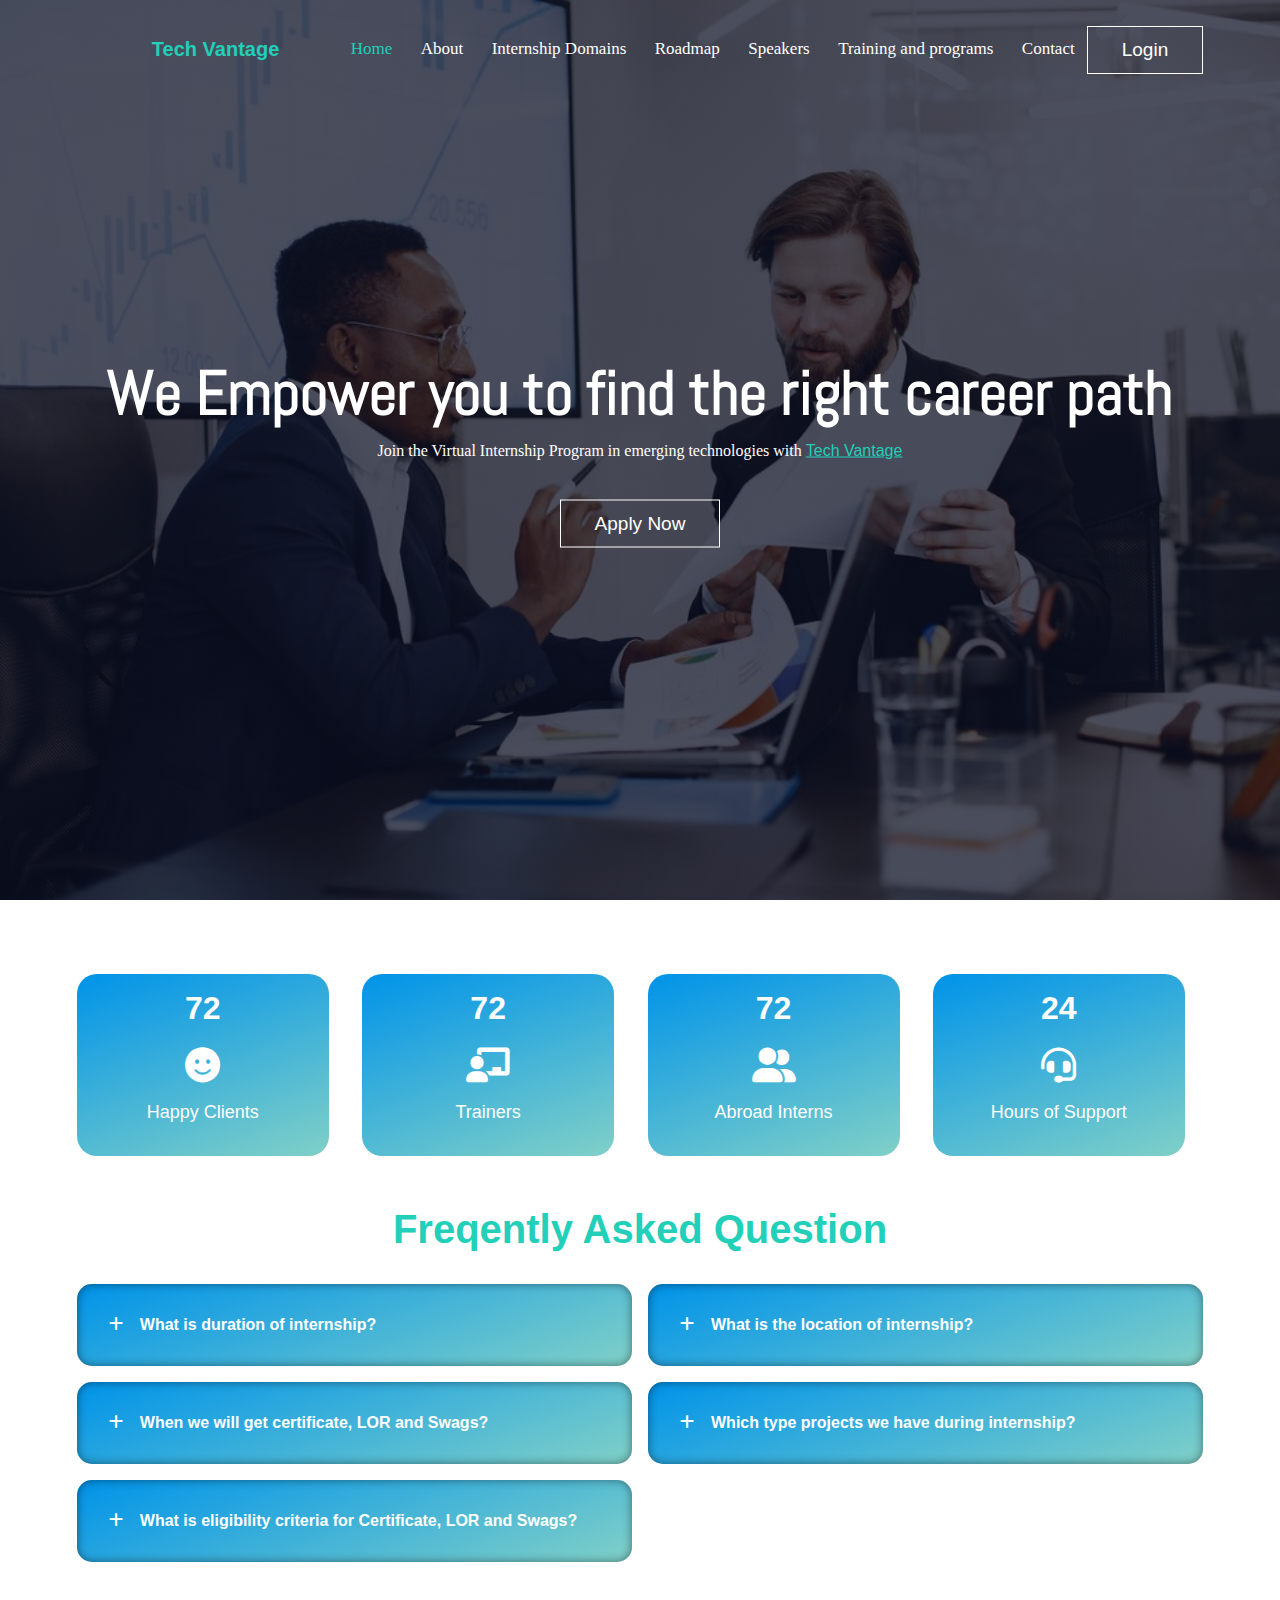
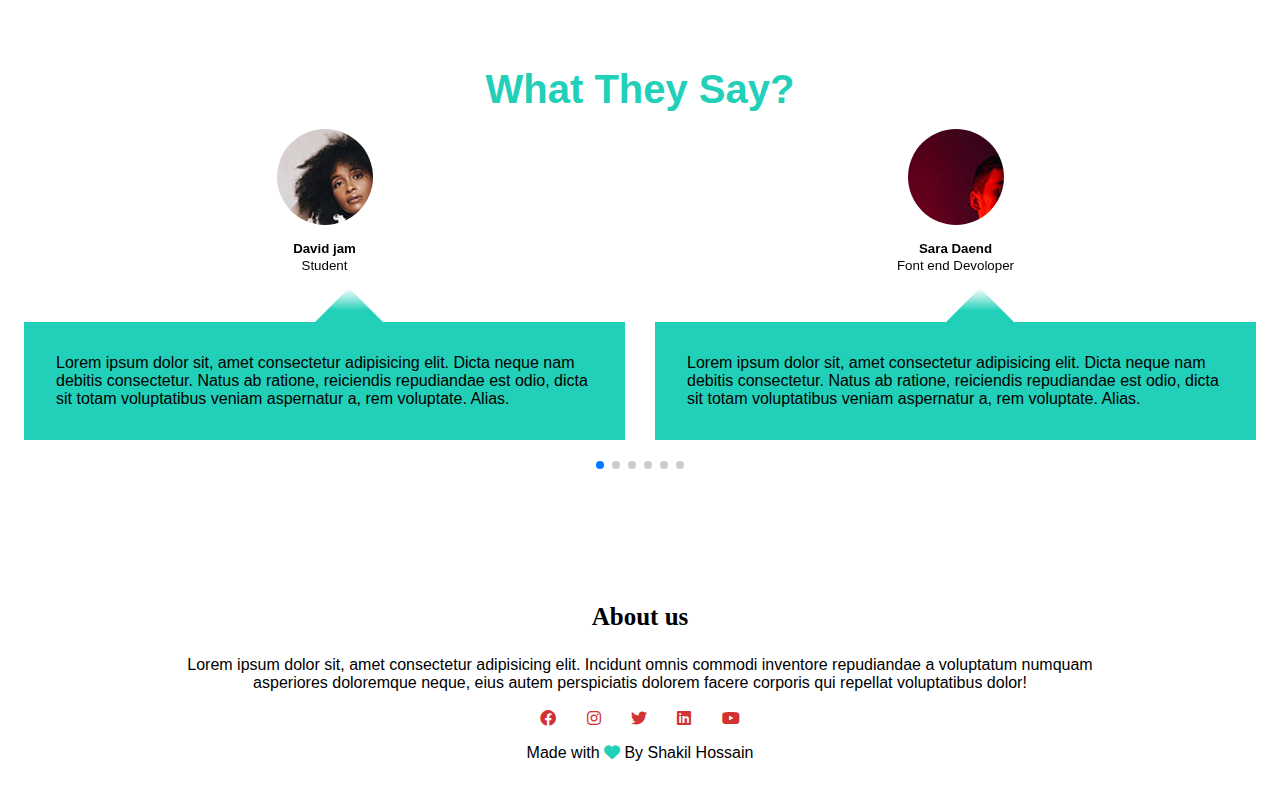
==== index.html @ 17fd808f "faq question and answers  added" ====
<!DOCTYPE html>
<html lang="en">
  <head>
    <meta charset="UTF-8" />
    <meta http-equiv="X-UA-Compatible" content="IE=edge" />
    <meta name="viewport" content="width=device-width, initial-scale=1.0" />
    <title>Tech Vantage</title>
    <link rel="stylesheet" href="style.css" />
    <link rel="stylesheet" href="font.css" />
    <link
      href="https://fonts.googleapis.com/css2?family=Abel&family=Anton&family=Baloo+Bhai+2:wght@400;500&family=Baloo+Bhaina+2&family=Bree+Serif&family=Josefin+Sans:wght@100;300&family=Lexend+Deca:wght@100;200;300;400;500;600;700&family=Livvic:ital,wght@0,100;0,200;1,100;1,200&display=swap"
      rel="stylesheet"
    />
    <link
      rel="stylesheet"
      href="https://cdn.jsdelivr.net/npm/swiper@8/swiper-bundle.min.css"
    />
    <link rel="stylesheet" href="fontawesome/css/all.css" />
  </head>

  <body>
    <section class="header">
      <nav>
        <div class="nav_left">
          <a class="logo" href="index.html">
            <img src="https://i.ibb.co/nQSFX0R/Tech-Vantage.png" alt="" />
            <p>Tech Vantage</p>
          </a>
        </div>
        <div class="nav_right">
          <div class="nav-links" id="navLinks">
            <i class="fa fa-times" onclick="hideMenu()"></i>
            <ul>
              <li><a class="active">Home</a></li>
              <li><a>About</a></li>
              <li><a>Internship Domains</a></li>
              <li><a>Roadmap</a></li>
              <li><a>Speakers</a></li>
              <li><a>Training and programs</a></li>
              <li><a>Contact</a></li>
            </ul>
          </div>
          <div class="nav_buttons">
            <button class="hero-btn">Login</button>
            <i class="fa fa-bars" onclick="showMenu()"></i>
          </div>
        </div>
      </nav>

      <div class="text-box">
        <h1>We Empower you to find the right career path</h1>
        <p>
          Join the Virtual Internship Program in emerging technologies with
          <a href="#" class="active">Tech Vantage</a>
        </p>
        <a class="hero-btn" href="#">Apply Now</a>
      </div>
    </section>
    <!-- our success story starts -->
    <div class="project-counter-wrp">
      <div class="project-counter-wrp-body">
        <p id="number1" class="number">11500</p>
        <i class="fa-solid fa-face-smile"></i>
        <p>Happy Clients</p>
      </div>
      <div class="project-counter-wrp-body">
        <p id="number2" class="number">89</p>
        <i class="fa-solid fa-chalkboard-user"></i>
        <p>Trainers</p>
      </div>
      <div class="project-counter-wrp-body">
        <p id="number3" class="number">400</p>
        <i class="fa-solid fa-user-group"></i>
        <p>Abroad Interns</p>
      </div>
      <div class="project-counter-wrp-body">
        <p id="number4" class="number">24</p>
        <i class="fa-solid fa-headset"></i>
        <p>Hours of Support</p>
      </div>
    </div>
    <!-- our success story ends -->

    <!----------------- Start of FAQ ------------->

    <section class="faqs">
      <h2 class="header_title">Freqently Asked Question</h2>
      <div class="container container_faq">
        <article class="faq">
          <div class="fa_icon"><i class="fa-solid fa-plus"></i></div>
          <div class="question_answer">
            <h4>What is duration of internship?</h4>
            <p>Duration of internship will be of 1 month.</p>
          </div>
        </article>
        <article class="faq">
          <div class="fa_icon"><i class="fa-solid fa-plus"></i></div>
          <div class="question_answer">
            <h4>What is the location of internship?</h4>
            <p>Internship and training will be virtually.</p>
          </div>
        </article>
        <article class="faq">
          <div class="fa_icon"><i class="fa-solid fa-plus"></i></div>
          <div class="question_answer">
            <h4>When we will get certificate, LOR and Swags?</h4>
            <p>
              You will recieve your internship completion certificate and LOR
              upto the next month 5 working days and swags will take 10 or more
              working days to get deliver.
            </p>
          </div>
        </article>
        <article class="faq">
          <div class="fa_icon"><i class="fa-solid fa-plus"></i></div>
          <div class="question_answer">
            <h4>Which type projects we have during internship?</h4>
            <p>
              You will get projects/tasks related to your internship domain and
              you will get two projects that you have to complete as a beginner
              and other two projects are GOLDEN PROJECTS means you have to do
              that projects on next high level.
            </p>
          </div>
        </article>
        <article class="faq">
          <div class="fa_icon"><i class="fa-solid fa-plus"></i></div>
          <div class="question_answer">
            <h4>
              What is eligibility criteria for Certificate, LOR and Swags?
            </h4>
            <p>
              1 Project Completion = Internship Completion Certificate 2
              Projects Completion = Certificate + LOR 2 Projects + 1 Golden
              Project = Certificate + LOR + Swags If your golden project
              implementation satisfies our requirements then you are eligible
              for swags and also training attendance will be mapped.
            </p>
          </div>
        </article>
      </div>
    </section>

    <!----------------- End of FAQ ------------->

    <!------------------ Start of testimonial ------------------->
    <section class="container testimonial_container swiper mySwiper">
      <h2 class="header_title">What They Say?</h2>
      <div class="swiper-wrapper">
        <article class="testimonial swiper-slide">
          <div class="avatar">
            <img src="images/avatar1.jpg" />
          </div>
          <div class="testimonial_info">
            <h5>David jam</h5>
            <small>Student</small>
          </div>
          <div class="testimonial_body">
            <p>
              Lorem ipsum dolor sit, amet consectetur adipisicing elit. Dicta
              neque nam debitis consectetur. Natus ab ratione, reiciendis
              repudiandae est odio, dicta sit totam voluptatibus veniam
              aspernatur a, rem voluptate. Alias.
            </p>
          </div>
        </article>
        <article class="testimonial swiper-slide">
          <div class="avatar">
            <img src="images/avatar2.jpg" />
          </div>
          <div class="testimonial_info">
            <h5>Sara Daend</h5>
            <small>Font end Devoloper</small>
          </div>
          <div class="testimonial_body">
            <p>
              Lorem ipsum dolor sit, amet consectetur adipisicing elit. Dicta
              neque nam debitis consectetur. Natus ab ratione, reiciendis
              repudiandae est odio, dicta sit totam voluptatibus veniam
              aspernatur a, rem voluptate. Alias.
            </p>
          </div>
        </article>
        <article class="testimonial swiper-slide">
          <div class="avatar">
            <img src="images/avatar3.jpg" />
          </div>
          <div class="testimonial_info">
            <h5>Tim Mask</h5>
            <small>Web Devoloper</small>
          </div>
          <div class="testimonial_body">
            <p>
              Lorem ipsum dolor sit, amet consectetur adipisicing elit. Dicta
              neque nam debitis consectetur. Natus ab ratione, reiciendis
              repudiandae est odio, dicta sit totam voluptatibus veniam
              aspernatur a, rem voluptate. Alias.
            </p>
          </div>
        </article>
        <article class="testimonial swiper-slide">
          <div class="avatar">
            <img src="images/avatar4.jpg" />
          </div>
          <div class="testimonial_info">
            <h5>Fatiha Ayat</h5>
            <small>Student</small>
          </div>
          <div class="testimonial_body">
            <p>
              Lorem ipsum dolor sit, amet consectetur adipisicing elit. Dicta
              neque nam debitis consectetur. Natus ab ratione, reiciendis
              repudiandae est odio, dicta sit totam voluptatibus veniam
              aspernatur a, rem voluptate. Alias.
            </p>
          </div>
        </article>
        <article class="testimonial swiper-slide">
          <div class="avatar">
            <img src="images/avatar5.jpg" />
          </div>
          <div class="testimonial_info">
            <h5>Rubbi</h5>
            <small>Graphics Designer</small>
          </div>
          <div class="testimonial_body">
            <p>
              Lorem ipsum dolor sit, amet consectetur adipisicing elit. Dicta
              neque nam debitis consectetur. Natus ab ratione, reiciendis
              repudiandae est odio, dicta sit totam voluptatibus veniam
              aspernatur a, rem voluptate. Alias.
            </p>
          </div>
        </article>
        <article class="testimonial swiper-slide">
          <div class="avatar">
            <img src="images/avatar6.jpg" />
          </div>
          <div class="testimonial_info">
            <h5>adfhdsj</h5>
            <small>Student</small>
          </div>
          <div class="testimonial_body">
            <p>
              Lorem ipsum dolor sit, amet consectetur adipisicing elit. Dicta
              neque nam debitis consectetur. Natus ab ratione, reiciendis
              repudiandae est odio, dicta sit totam voluptatibus veniam
              aspernatur a, rem voluptate. Alias.
            </p>
          </div>
        </article>
        <article class="testimonial swiper-slide">
          <div class="avatar">
            <img src="images/avatar7.jpg" />
          </div>
          <div class="testimonial_info">
            <h5>Ricky Buii</h5>
            <small>Digital Marketer</small>
          </div>
          <div class="testimonial_body">
            <p>
              Lorem ipsum dolor sit, amet consectetur adipisicing elit. Dicta
              neque nam debitis consectetur. Natus ab ratione, reiciendis
              repudiandae est odio, dicta sit totam voluptatibus veniam
              aspernatur a, rem voluptate. Alias.
            </p>
          </div>
        </article>
      </div>
      <div class="swiper-pagination"></div>
    </section>
    <!-- End of Testimonial section -->

    <!-- Footer -->

    <section class="footer">
      <h4>About us</h4>
      <p>
        Lorem ipsum dolor sit, amet consectetur adipisicing elit. Incidunt omnis
        commodi inventore repudiandae a voluptatum numquam <br />
        asperiores doloremque neque, eius autem perspiciatis dolorem facere
        corporis qui repellat voluptatibus dolor!
      </p>
      <div class="icons">
        <i class="fa-brands fa-facebook"></i>
        <i class="fa-brands fa-instagram"></i>
        <i class="fa-brands fa-twitter"></i>
        <i class="fa-brands fa-linkedin"></i>
        <i class="fa-brands fa-youtube"></i>
      </div>
      <p>Made with <i class="fa-solid fa-heart"></i> By Shakil Hossain</p>
    </section>

    <button id="scrollToTopBtn"><i class="fa-solid fa-arrow-up"></i></button>

    <!-- JavaScript for Toggle Menu -->
    <script src="https://cdn.jsdelivr.net/npm/swiper@8/swiper-bundle.min.js"></script>
    <script>
      var navLinks = document.getElementById("navLinks");

      function showMenu() {
        navLinks.style.right = "0";
      }

      function hideMenu() {
        navLinks.style.right = "-200px";
      }
      console.log(document.body.childNodes);

      // show/hide faq answer

      const faqs = document.querySelectorAll(".faq");
      faqs.forEach((faq) => {
        faq.addEventListener("click", () => {
          faq.classList.toggle("open");
          // Change icon
          const icon = faq.querySelector(".fa_icon i");
          if (icon.className === "fa-solid fa-plus") {
            icon.className = "fa-solid fa-minus";
          } else {
            icon.className = "fa-solid fa-plus";
          }
        });
      });

      var swiper = new Swiper(".mySwiper", {
        slidesPerView: 1,
        spaceBetween: 30,
        pagination: {
          el: ".swiper-pagination",
          clickable: true,
        },
        //when window width is >=600
        breakpoints: {
          600: {
            slidesPerView: 2,
          },
        },
      });

      // our success story couters
      var clients = setInterval(happyClients, 10);
      var trainer = setInterval(Trainers, 10);
      var interns = setInterval(abroadInters, 10);
      var support = setInterval(hoursOfSupport, 10);
      let count1 = 1;
      let count2 = 1;
      let count3 = 1;
      let count4 = 1;

      function Trainers() {
        count1++;
        document.querySelector("#number1").innerHTML = count1;
        if (count1 == 1100) {
          clearInterval(trainer);
        }
      }

      function happyClients() {
        count2++;
        document.querySelector("#number2").innerHTML = count2;
        if (count2 == 89) {
          clearInterval(clients);
        }
      }

      function abroadInters() {
        count3++;
        document.querySelector("#number3").innerHTML = count3;
        if (count3 == 400) {
          clearInterval(interns);
        }
      }

      function hoursOfSupport() {
        count4++;
        document.querySelector("#number4").innerHTML = count4;
        if (count4 == 24) {
          clearInterval(support);
        }
      }

      // scroll to top functionalities
      // Get the button
      var scrollToTopButton = document.getElementById("scrollToTopBtn");

      // When the user scrolls down 20px from the top of the document, show the button
      window.onscroll = function () {
        scrollFunction();
      };

      function scrollFunction() {
        if (
          document.body.scrollTop > 20 ||
          document.documentElement.scrollTop > 20
        ) {
          scrollToTopButton.style.display = "block";
        } else {
          scrollToTopButton.style.display = "none";
        }
      }

      // When the user clicks on the button, scroll to the top of the document
      scrollToTopButton.addEventListener("click", function () {
        document.body.scrollTop = 0; // For Safari
        document.documentElement.scrollTop = 0; // For Chrome, Firefox, IE, and Opera
      });
    </script>
  </body>
</html>
---- style.css ----
* {
  margin: 0;
  padding: 0;
  font-family: sans-serif;
}

.header {
  min-height: 100vh;
  width: 100%;
  background-image: linear-gradient(rgba(4, 9, 30, 0.7), rgba(4, 9, 30, 0.7)),
    url(./images/man.jpg);
  background-position: center;
  background-size: cover;
  position: relative;
}

nav {
  display: flex;
  align-items: center;
  padding: 2% 6%;
  justify-content: space-between;
}

.logo {
  display: flex;
  align-items: center;
  color: #22cfb8;
  gap: 5px;
  text-decoration: none;
}

.logo img {
  width: 70px;
}

.logo p {
  font-size: 20px;
  font-weight: bold;
}

.nav-links {
  display: flex;
  flex: 1;
  text-align: right;
}

.nav-links ul li {
  list-style: none;
  display: inline-block;
  padding: 8px 12px;
}

.nav-links ul li a {
  text-decoration: none;
  color: white;
  font-size: 17px;
  font-family: serif;
}

.nav-links ul li::after {
  content: "";
  width: 0%;
  height: 2px;
  background: #22cfb8;
  display: block;
  margin: auto;
  transition: 1s;
}

.nav-links ul li:hover:after {
  width: 100%;
}

.nav-links ul li:hover a {
  color: #22cfb8;
}

.nav_right {
  display: flex;
  align-items: center;
  justify-content: space-between;
}

.nav_buttons {
  display: flex;
  gap: 5px;
}

.active {
  color: #22cfb8 !important;
}

.text-box {
  width: 90%;
  color: #fff;
  position: absolute;
  top: 50%;
  left: 50%;
  transform: translate(-50%, -50%);
  text-align: center;
}

.text-box h1 {
  font-size: 62px;
  font-family: Abel;
}

.text-box p {
  margin: 10px 0 40px;
  font-size: 16px;
  color: white;
  font-family: Josefin;
}

.hero-btn {
  display: inline-block;
  text-decoration: none;
  color: #fff;
  border: 1px solid #fff;
  padding: 12px 34px;
  font-size: 19px;
  background: transparent;
  position: relative;
  cursor: pointer;
  transition: 1s;
}

.hero-btn:hover {
  border: 1px solid #22cfb8;
  background: #22cfb8;
  color: white;
  border-radius: 10px;
}

nav .fa {
  display: none;
}

@media (max-width: 700px) {
  .text-box h1 {
    font-size: 20px;
  }
  .text-box p {
    font-size: 10px;
  }
  .nav-links ul li {
    display: block;
  }
  .nav-links {
    position: fixed;
    background: #22cfb8;
    height: 100vh;
    width: 200px;
    top: 0;
    right: -200px;
    text-align: left;
    transition: 1s;
  }
  nav .fa {
    display: block;
    color: #fff;
    margin: 10px;
    font-size: 22px;
    cursor: pointer;
  }
  .nav-links ul {
    padding: 30px;
  }
  .course {
    margin-right: 3rem;
  }

  .hero-btn {
    display: inline-block;
    text-decoration: none;
    color: #fff;
    border: 1px solid #fff;
    padding: 6px 18px;
    font-size: 12px;
    background: transparent;
    position: relative;
    cursor: pointer;
    transition: 1s;
  }
}

/* our success story starts */

.project-counter-wrp {
  display: grid;
  grid-template-columns: repeat(4, minmax(170px, 1fr));
  align-items: center;
  justify-content: space-between;
  gap: 15px;
  padding: 2% 6%;
  margin-top: 3rem;
}

.project-counter-wrp-body {
  background-color: #0093e9;
  background: linear-gradient(160deg, #0093e9 0%, #80d0c7 100%);
  padding: 16px 26px;
  color: white;
  display: flex;
  width: 200px;
  height: 150px;
  flex-direction: column;
  align-items: center;
  transition: 0.3s ease-in-out;
  border-radius: 20px;
}

.project-counter-wrp-body:hover {
  box-shadow: 0 14px 28px rgba(0, 0, 0, 0.25), 0 10px 10px rgba(0, 0, 0, 0.22);
  transform: translateY(-10px);
  transform: translateX(-10px);
}

.project-counter-wrp-body .number {
  font-size: 32px;
  font-weight: bold;
}

.project-counter-wrp-body i {
  font-size: 35px;
  margin: 20px 0px;
}

.project-counter-wrp-body p {
  font-size: 18px;
  font-weight: 500;
}

@media (max-width: 600px) {
  .project-counter-wrp {
    grid-template-columns: repeat(1, minmax(170px, 1fr));
  }
}

@media (min-width: 601px) and (max-width: 1024px) {
  .project-counter-wrp {
    grid-template-columns: repeat(2, minmax(170px, 1fr));
  }
}

/* our success story ends */

/* ----- Start of Faq ---------- */

.faqs {
  padding: 2% 6%;
}

.header_title {
  text-align: center;
  margin-bottom: 2rem;
  font-size: 2.5rem;
  font-weight: bold;
  color: #22cfb8;
}

.container_faq {
  display: grid;
  grid-template-columns: 1fr 1fr;
  gap: 1rem;
}

.faq {
  display: flex;
  align-items: end;
  background: linear-gradient(160deg, #0093e9 0%, #80d0c7 100%);
  padding: 2rem;
  gap: 1rem;
  color: #fff;
  height: fit-content;
  cursor: pointer;
  border-radius: 15px;
  box-shadow: 0 0 10px 0 rgba(0, 0, 0, 0.45) inset;
}

.faq h4 {
  font-size: 1rem;
}

.fa_icon {
  align-self: flex-start;
  font-size: 1rem;
}

.faq p {
  margin-top: 0.8rem;
  display: none;
}

.faq.open p {
  display: block;
}

/* start of testimonial */

.testimonial_container {
  overflow-x: hidden !important;
  position: relative !important;
  margin: 5rem 5rem;
  padding: 0rem 1.5rem !important;
}

.swiper-wrapper {
  position: relative;
  top: -15px;
}

.avatar {
  height: 6rem;
  width: 6rem;
  border-radius: 50%;
  overflow: hidden;
  margin: 0 auto 1rem;
  border: 1rem solid var(--color-bg1);
}

.testimonial_info {
  text-align: center;
}

.testimonial_body {
  background: #22cfb8;
  padding: 2rem;
  margin-top: 3rem;
  position: relative;
}

.testimonial_body::before {
  content: "";
  position: absolute;
  height: 3rem;
  width: 3rem;
  background: linear-gradient(135deg, transparent, #22cfb8, #22cfb8, #22cfb8);
  left: 50%;
  top: -1.5rem;
  transform: rotate(45deg);
}

.testimonial_container .swiper-pagination {
  position: relative;
  top: 0px;
}

@media (max-width: 700px) {
  .testimonials-col img {
    margin-left: 0px;
    margin-right: 15px;
  }
}
/* cALL TO ACTION */

.cta {
  margin: 100px auto;
  width: 80%;
  background-image: linear-gradient(rgba(0, 0, 0, 0.7), rgba(0, 0, 0, 0.7)),
    url(banner2.jpg);
  background-position: center;
  background-size: cover;
  border-radius: 10px;
  text-align: center;
  padding: 100px 0;
}

.cta h1 {
  color: #fff;
  margin-bottom: 40px;
  padding: 0;
}

@media (max-width: 700px) {
  .cta h1 {
    font-size: 22px;
  }
}
/* footer */

.footer {
  width: 100%;
  text-align: center;
  padding: 30px 0;
}

.footer h4 {
  margin-bottom: 25px;
  font-family: Lexend;
  margin-top: 20px;
  font-weight: 600;
  font-weight: bold;
  font-size: 25px;
}

.icons .fa-brands {
  color: rgb(211, 50, 50);
  margin: 0 13px;
  cursor: pointer;
  padding: 18px 0;
}

.fa-heart {
  color: #22cfb8;
}
/*------------------ About us page ------------------*/

.sub-header {
  height: 50vh;
  width: 100%;
  background-image: linear-gradient(rgba(4, 9, 30, 0.7), rgba(4, 9, 30, 0.7)),
    url(background.jpg);
  background-position: center;
  background-size: cover;
  text-align: center;
  color: #fff;
}

.sub-header h1 {
  margin-top: 100px;
  font-family: Bree Serif;
}

.about-us {
  width: 80%;
  margin: auto;
  padding-top: 80px;
  padding-bottom: 50px;
}

.about-col {
  flex-basis: 48%;
  padding: 30px 2px;
}

.about-col img {
  width: 100%;
}

.about-col h1 {
  padding-top: 0;
}

.about-col p {
  padding: 15px 0 25px;
}

.red-btn {
  border: 1px solid #22cfb8;
  background: transparent;
  color: #22cfb8;
}
/* blog-content */

.blog-content {
  width: 80%;
  margin: auto;
  padding: 60px 0;
}

.blog-left {
  flex-basis: 65%;
}

.blog-left img {
  width: 100%;
}

.blog-left h2 {
  color: #222;
  font-weight: 600;
  margin: 30px 0;
  font-family: Lexend Deca;
}

.blog-left p {
  color: #999;
  padding: 0;
}

.blog-right {
  flex-basis: 32%;
}

.blog-right h3 {
  background: #22cfb8;
  color: #fff;
  padding: 7px 0;
  font-size: 17px;
  margin-bottom: 20px;
}

.blog-right div {
  display: flex;
  align-items: center;
  justify-content: space-between;
  color: #555;
  padding: 8px;
  box-sizing: border-box;
}

.comment-box {
  border: 1px solid #ccc;
  margin: 50px 0;
  padding: 10px 20px;
}

.comment-box h3 {
  text-align: left;
}

.comment-form input {
  width: 100%;
  padding: 10px;
  margin: 15px 0;
  box-sizing: border-box;
  outline: none;
  background: #f0f0f0;
}

.comment-form textarea {
  width: 100%;
  padding: 10px;
  margin: 15px 0;
  box-sizing: border-box;
  outline: none;
  background: #f0f0f0;
}

.comment-form button {
  display: block;
  width: 40%;
  margin: auto;
}

@media (max-width: 700px) {
  .sub-header h1 {
    font-size: 24px;
  }
  .comment-form button {
    display: block;
    width: 100%;
    margin: auto;
  }
}
/* Contact us page */

.location {
  width: 80%;
  margin: auto;
  padding: 80px 0;
}

.location iframe {
  width: 100%;
}

.contact-us {
  width: 80%;
  margin: auto;
}

.contact-col {
  flex-basis: 48%;
  margin-bottom: 30px;
}

.contact-col div {
  display: flex;
  align-items: center;
  margin-bottom: 40px;
}

.contact-col div .fa-solid {
  font-size: 28px;
  color: #22cfb8;
  margin: 10px;
  margin-right: 30px;
}

.contact-col div p {
  padding: 0;
}

.contact-col div h5 {
  font-size: 20px;
  margin-bottom: 5px;
  color: #555;
  font-weight: 400;
}

.contact-col input,
.contact-col textarea {
  width: 100%;
  padding: 15px;
  margin-bottom: 17px;
  outline: none;
  border: 1px solid #ccc;
  box-sizing: border-box;
}

/* Media quries (tablets) */

@media (max-width: 1024px) {
  .container {
    width: var(--container-width-md);
  }
  h1 {
    font-size: 2.2rem;
  }
  h2 {
    font-size: 1.7rem;
  }
  h3 {
    font-size: 1.4rem;
  }
  h4 {
    font-size: 1.2rem;
  }
  /* navbar */
  nav button {
    display: inline-block;
    background: transparent;
    font-size: 1.8rem;
    color: var(--color-white);
    cursor: pointer;
  }
  nav button#close-menu-btn {
    display: none;
  }

  .nav-menu {
    position: fixed;
    top: 5rem;
    right: 5%;
    height: fit-content;
    width: 18rem;
    flex-direction: column;
    gap: 0;
    display: none;
  }

  .nav-menu li {
    width: 100%;
    height: 5.8rem;
    animation: animateNavItems 400ms linear forwards;
    transform-origin: top right;
    opacity: 0;
  }

  .nav-menu li:nth-child(2) {
    animation-delay: 200ms;
  }
  .nav-menu li:nth-child(3) {
    animation-delay: 300ms;
  }
  .nav-menu li:nth-child(4) {
    animation-delay: 400ms;
  }

  @keyframes animateNavItems {
    0% {
      transform: rotateZ(-90deg) rotateX(90deg) scale(0.1);
    }
    100% {
      transform: rotateZ("0") rotateX(0) scale(1);
      opacity: 1;
    }
  }

  .nav-menu li a {
    background: var(--color-primary);
    box-shadow: -4rem 6rem 10rem rgba(0, 0, 0, 0.6);
    width: 100%;
    height: 100%;
    display: grid;
    place-items: center;
  }
  .nav-menu li a:hover {
    background: var(--color-bg2);
    color: var(--color-white);
  }
  /* ---------- header ---------- */
  header {
    height: 52vh;
    margin-bottom: 4rem;
  }
  .header_container {
    gap: 0;
    padding-bottom: 3rem;
  }
  /* ---------- categories ---------- */
  .categories {
    height: fit-content;
  }
  .categories_container {
    grid-template-columns: 1fr;
    gap: 3rem;
  }
  .categories_left {
    margin-right: 0;
  }
  /* ---------- Popular courses ---------- */
  .course {
    margin-top: 0;
  }
  .course_container {
    grid-template-columns: 1fr 1fr;
  }
  /* faqs */
  .container_faq {
    grid-template-columns: 1fr;
  }
  .faq {
    padding: 1.5rem;
  }
  /* footer */
  .footer_container {
    grid-template-columns: 1fr 1fr;
  }
}


/* scroll to top */

#scrollToTopBtn {
  display: none;
  position: fixed;
  bottom: 20px;
  right: 20px;
  font-size: 20px;
  background: linear-gradient(160deg, #0093e9 0%, #80d0c7 100%);
  color: #fff;
  border: none;
  border-radius: 50%;
  padding: 10px 17px;
  cursor: pointer;
  z-index: 50;
}


/* --------- Media Queries (Phones) -----------*/

@media (max-width: 600px) {
  .container {
    width: var(--container-width-sm);
  }

  /* -------- NavBar --------- */
  .nav-menu {
    right: 3%;
  }
  /* -------- NavBar --------- */
  header {
    height: 100vh;
  }
  .header_container {
    grid-template-columns: 1fr;
    text-align: center;
    margin-top: 0;
  }
  .header_left p {
    margin-bottom: 4.3rem;
  }
  /* -------- catagories --------- */
  .categories_right {
    grid-template-columns: 1fr 1fr;
    gap: 0.7rem;
  }

  .category {
    padding: 1rem;
    border-radius: 1rem;
  }

  .category_icon {
    margin-top: 4px;
    display: inline-block;
  }
  /* -------- Popular courses --------- */
  .course_container {
    grid-template-columns: 1fr;
  }
  /* -------- Testimonial --------- */
  .testimonial_body {
    padding: 1.2rem;
  }
  /* -------- Footer --------- */
  .footer_container {
    grid-template-columns: 1fr;
    text-align: center;
    gap: 2rem;
  }
  .footer_1 p {
    margin: 1rem auto;
  }
  .footer_socials {
    justify-content: center;
  }
}
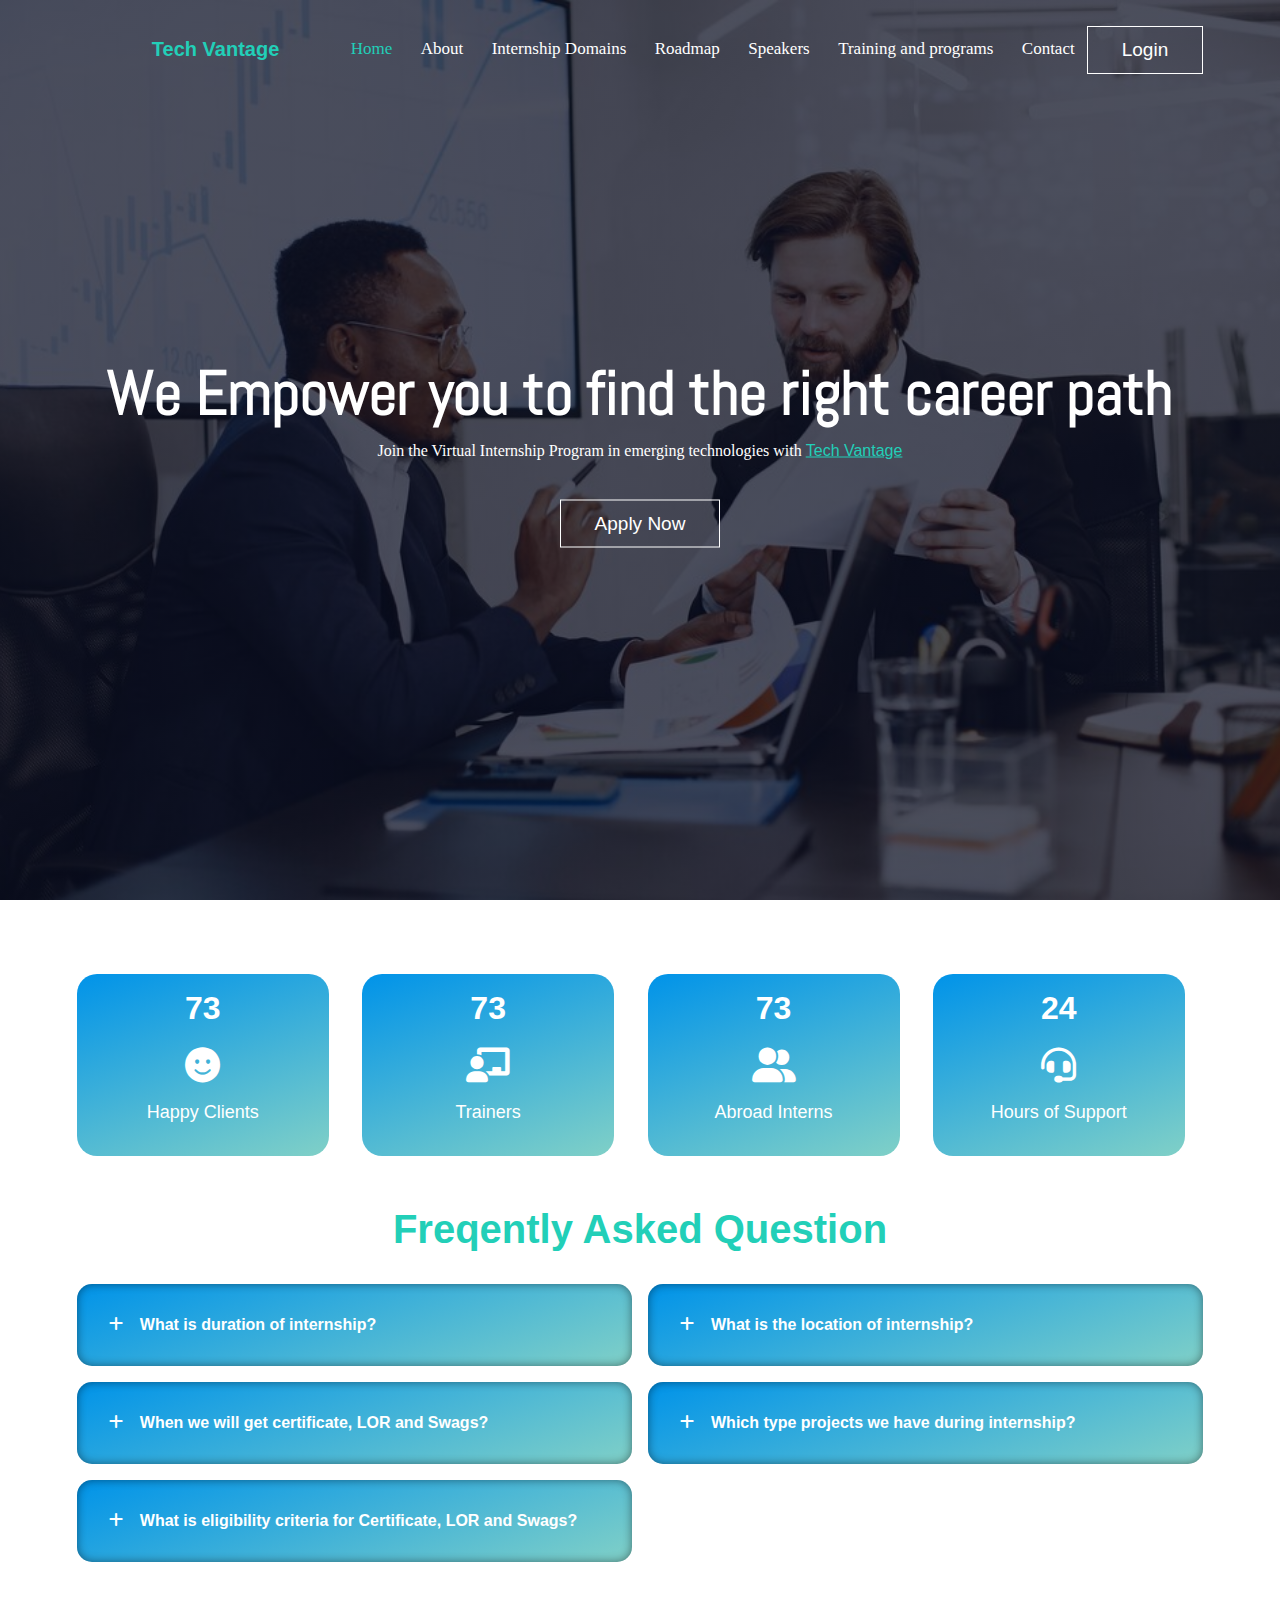
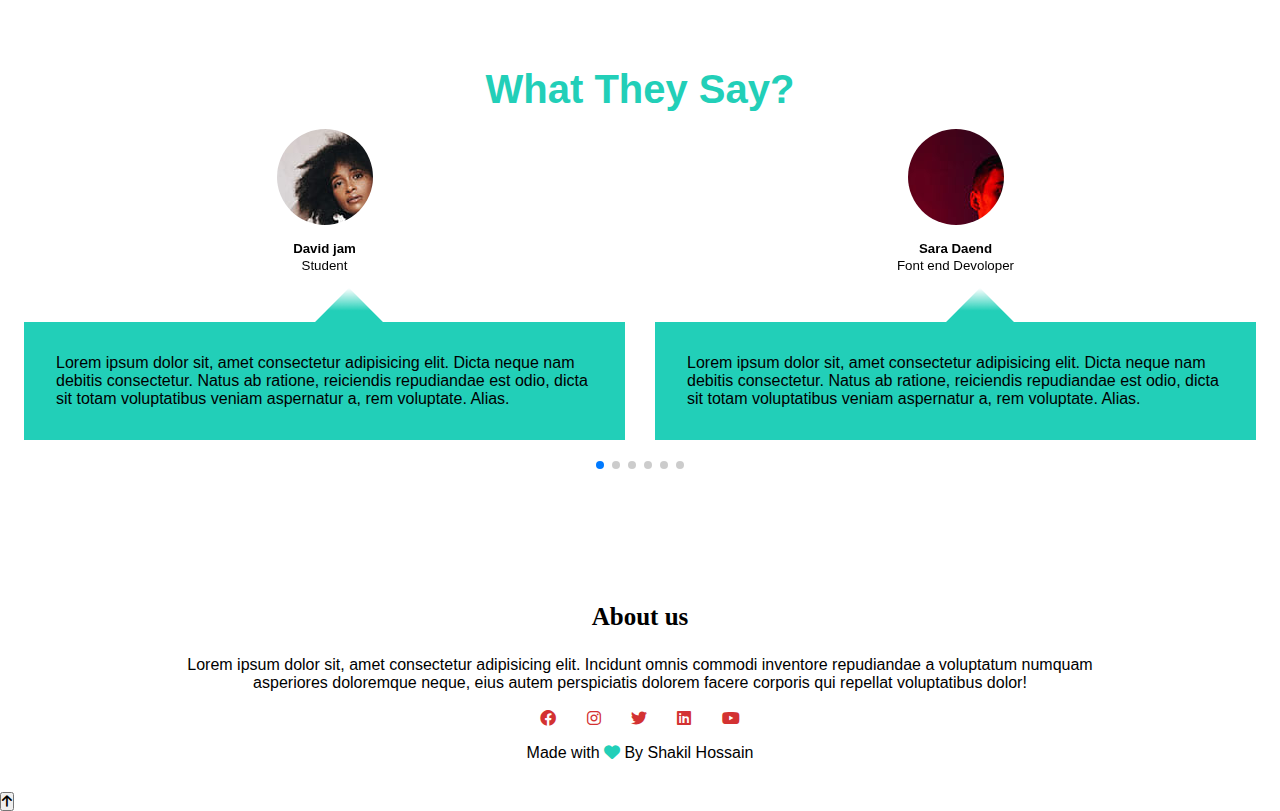
==== commit a05c6715: "responsiveness  added" ====
--- a/index.html
+++ b/index.html
@@ -142,7 +142,6 @@
     </section>
 
     <!----------------- End of FAQ ------------->
-
     <!------------------ Start of testimonial ------------------->
     <section class="container testimonial_container swiper mySwiper">
       <h2 class="header_title">What They Say?</h2>
@@ -270,9 +269,7 @@
       <div class="swiper-pagination"></div>
     </section>
     <!-- End of Testimonial section -->
-
     <!-- Footer -->
-
     <section class="footer">
       <h4>About us</h4>
       <p>
@@ -290,121 +287,11 @@
       </div>
       <p>Made with <i class="fa-solid fa-heart"></i> By Shakil Hossain</p>
     </section>
-
     <button id="scrollToTopBtn"><i class="fa-solid fa-arrow-up"></i></button>
 
-    <!-- JavaScript for Toggle Menu -->
     <script src="https://cdn.jsdelivr.net/npm/swiper@8/swiper-bundle.min.js"></script>
-    <script>
-      var navLinks = document.getElementById("navLinks");
-
-      function showMenu() {
-        navLinks.style.right = "0";
-      }
-
-      function hideMenu() {
-        navLinks.style.right = "-200px";
-      }
-      console.log(document.body.childNodes);
-
-      // show/hide faq answer
-
-      const faqs = document.querySelectorAll(".faq");
-      faqs.forEach((faq) => {
-        faq.addEventListener("click", () => {
-          faq.classList.toggle("open");
-          // Change icon
-          const icon = faq.querySelector(".fa_icon i");
-          if (icon.className === "fa-solid fa-plus") {
-            icon.className = "fa-solid fa-minus";
-          } else {
-            icon.className = "fa-solid fa-plus";
-          }
-        });
-      });
-
-      var swiper = new Swiper(".mySwiper", {
-        slidesPerView: 1,
-        spaceBetween: 30,
-        pagination: {
-          el: ".swiper-pagination",
-          clickable: true,
-        },
-        //when window width is >=600
-        breakpoints: {
-          600: {
-            slidesPerView: 2,
-          },
-        },
-      });
-
-      // our success story couters
-      var clients = setInterval(happyClients, 10);
-      var trainer = setInterval(Trainers, 10);
-      var interns = setInterval(abroadInters, 10);
-      var support = setInterval(hoursOfSupport, 10);
-      let count1 = 1;
-      let count2 = 1;
-      let count3 = 1;
-      let count4 = 1;
-
-      function Trainers() {
-        count1++;
-        document.querySelector("#number1").innerHTML = count1;
-        if (count1 == 1100) {
-          clearInterval(trainer);
-        }
-      }
-
-      function happyClients() {
-        count2++;
-        document.querySelector("#number2").innerHTML = count2;
-        if (count2 == 89) {
-          clearInterval(clients);
-        }
-      }
-
-      function abroadInters() {
-        count3++;
-        document.querySelector("#number3").innerHTML = count3;
-        if (count3 == 400) {
-          clearInterval(interns);
-        }
-      }
-
-      function hoursOfSupport() {
-        count4++;
-        document.querySelector("#number4").innerHTML = count4;
-        if (count4 == 24) {
-          clearInterval(support);
-        }
-      }
-
-      // scroll to top functionalities
-      // Get the button
-      var scrollToTopButton = document.getElementById("scrollToTopBtn");
-
-      // When the user scrolls down 20px from the top of the document, show the button
-      window.onscroll = function () {
-        scrollFunction();
-      };
-
-      function scrollFunction() {
-        if (
-          document.body.scrollTop > 20 ||
-          document.documentElement.scrollTop > 20
-        ) {
-          scrollToTopButton.style.display = "block";
-        } else {
-          scrollToTopButton.style.display = "none";
-        }
-      }
-
-      // When the user clicks on the button, scroll to the top of the document
-      scrollToTopButton.addEventListener("click", function () {
-        document.body.scrollTop = 0; // For Safari
-        document.documentElement.scrollTop = 0; // For Chrome, Firefox, IE, and Opera
-      });
+    <script src="./index.js">
+      
     </script>
   </body>
 </html>
--- a/style.css
+++ b/style.css
@@ -352,31 +352,7 @@
     margin-right: 15px;
   }
 }
-/* cALL TO ACTION */
-
-.cta {
-  margin: 100px auto;
-  width: 80%;
-  background-image: linear-gradient(rgba(0, 0, 0, 0.7), rgba(0, 0, 0, 0.7)),
-    url(banner2.jpg);
-  background-position: center;
-  background-size: cover;
-  border-radius: 10px;
-  text-align: center;
-  padding: 100px 0;
-}
-
-.cta h1 {
-  color: #fff;
-  margin-bottom: 40px;
-  padding: 0;
-}
-
-@media (max-width: 700px) {
-  .cta h1 {
-    font-size: 22px;
-  }
-}
+
 /* footer */
 
 .footer {
@@ -404,398 +380,3 @@
 .fa-heart {
   color: #22cfb8;
 }
-/*------------------ About us page ------------------*/
-
-.sub-header {
-  height: 50vh;
-  width: 100%;
-  background-image: linear-gradient(rgba(4, 9, 30, 0.7), rgba(4, 9, 30, 0.7)),
-    url(background.jpg);
-  background-position: center;
-  background-size: cover;
-  text-align: center;
-  color: #fff;
-}
-
-.sub-header h1 {
-  margin-top: 100px;
-  font-family: Bree Serif;
-}
-
-.about-us {
-  width: 80%;
-  margin: auto;
-  padding-top: 80px;
-  padding-bottom: 50px;
-}
-
-.about-col {
-  flex-basis: 48%;
-  padding: 30px 2px;
-}
-
-.about-col img {
-  width: 100%;
-}
-
-.about-col h1 {
-  padding-top: 0;
-}
-
-.about-col p {
-  padding: 15px 0 25px;
-}
-
-.red-btn {
-  border: 1px solid #22cfb8;
-  background: transparent;
-  color: #22cfb8;
-}
-/* blog-content */
-
-.blog-content {
-  width: 80%;
-  margin: auto;
-  padding: 60px 0;
-}
-
-.blog-left {
-  flex-basis: 65%;
-}
-
-.blog-left img {
-  width: 100%;
-}
-
-.blog-left h2 {
-  color: #222;
-  font-weight: 600;
-  margin: 30px 0;
-  font-family: Lexend Deca;
-}
-
-.blog-left p {
-  color: #999;
-  padding: 0;
-}
-
-.blog-right {
-  flex-basis: 32%;
-}
-
-.blog-right h3 {
-  background: #22cfb8;
-  color: #fff;
-  padding: 7px 0;
-  font-size: 17px;
-  margin-bottom: 20px;
-}
-
-.blog-right div {
-  display: flex;
-  align-items: center;
-  justify-content: space-between;
-  color: #555;
-  padding: 8px;
-  box-sizing: border-box;
-}
-
-.comment-box {
-  border: 1px solid #ccc;
-  margin: 50px 0;
-  padding: 10px 20px;
-}
-
-.comment-box h3 {
-  text-align: left;
-}
-
-.comment-form input {
-  width: 100%;
-  padding: 10px;
-  margin: 15px 0;
-  box-sizing: border-box;
-  outline: none;
-  background: #f0f0f0;
-}
-
-.comment-form textarea {
-  width: 100%;
-  padding: 10px;
-  margin: 15px 0;
-  box-sizing: border-box;
-  outline: none;
-  background: #f0f0f0;
-}
-
-.comment-form button {
-  display: block;
-  width: 40%;
-  margin: auto;
-}
-
-@media (max-width: 700px) {
-  .sub-header h1 {
-    font-size: 24px;
-  }
-  .comment-form button {
-    display: block;
-    width: 100%;
-    margin: auto;
-  }
-}
-/* Contact us page */
-
-.location {
-  width: 80%;
-  margin: auto;
-  padding: 80px 0;
-}
-
-.location iframe {
-  width: 100%;
-}
-
-.contact-us {
-  width: 80%;
-  margin: auto;
-}
-
-.contact-col {
-  flex-basis: 48%;
-  margin-bottom: 30px;
-}
-
-.contact-col div {
-  display: flex;
-  align-items: center;
-  margin-bottom: 40px;
-}
-
-.contact-col div .fa-solid {
-  font-size: 28px;
-  color: #22cfb8;
-  margin: 10px;
-  margin-right: 30px;
-}
-
-.contact-col div p {
-  padding: 0;
-}
-
-.contact-col div h5 {
-  font-size: 20px;
-  margin-bottom: 5px;
-  color: #555;
-  font-weight: 400;
-}
-
-.contact-col input,
-.contact-col textarea {
-  width: 100%;
-  padding: 15px;
-  margin-bottom: 17px;
-  outline: none;
-  border: 1px solid #ccc;
-  box-sizing: border-box;
-}
-
-/* Media quries (tablets) */
-
-@media (max-width: 1024px) {
-  .container {
-    width: var(--container-width-md);
-  }
-  h1 {
-    font-size: 2.2rem;
-  }
-  h2 {
-    font-size: 1.7rem;
-  }
-  h3 {
-    font-size: 1.4rem;
-  }
-  h4 {
-    font-size: 1.2rem;
-  }
-  /* navbar */
-  nav button {
-    display: inline-block;
-    background: transparent;
-    font-size: 1.8rem;
-    color: var(--color-white);
-    cursor: pointer;
-  }
-  nav button#close-menu-btn {
-    display: none;
-  }
-
-  .nav-menu {
-    position: fixed;
-    top: 5rem;
-    right: 5%;
-    height: fit-content;
-    width: 18rem;
-    flex-direction: column;
-    gap: 0;
-    display: none;
-  }
-
-  .nav-menu li {
-    width: 100%;
-    height: 5.8rem;
-    animation: animateNavItems 400ms linear forwards;
-    transform-origin: top right;
-    opacity: 0;
-  }
-
-  .nav-menu li:nth-child(2) {
-    animation-delay: 200ms;
-  }
-  .nav-menu li:nth-child(3) {
-    animation-delay: 300ms;
-  }
-  .nav-menu li:nth-child(4) {
-    animation-delay: 400ms;
-  }
-
-  @keyframes animateNavItems {
-    0% {
-      transform: rotateZ(-90deg) rotateX(90deg) scale(0.1);
-    }
-    100% {
-      transform: rotateZ("0") rotateX(0) scale(1);
-      opacity: 1;
-    }
-  }
-
-  .nav-menu li a {
-    background: var(--color-primary);
-    box-shadow: -4rem 6rem 10rem rgba(0, 0, 0, 0.6);
-    width: 100%;
-    height: 100%;
-    display: grid;
-    place-items: center;
-  }
-  .nav-menu li a:hover {
-    background: var(--color-bg2);
-    color: var(--color-white);
-  }
-  /* ---------- header ---------- */
-  header {
-    height: 52vh;
-    margin-bottom: 4rem;
-  }
-  .header_container {
-    gap: 0;
-    padding-bottom: 3rem;
-  }
-  /* ---------- categories ---------- */
-  .categories {
-    height: fit-content;
-  }
-  .categories_container {
-    grid-template-columns: 1fr;
-    gap: 3rem;
-  }
-  .categories_left {
-    margin-right: 0;
-  }
-  /* ---------- Popular courses ---------- */
-  .course {
-    margin-top: 0;
-  }
-  .course_container {
-    grid-template-columns: 1fr 1fr;
-  }
-  /* faqs */
-  .container_faq {
-    grid-template-columns: 1fr;
-  }
-  .faq {
-    padding: 1.5rem;
-  }
-  /* footer */
-  .footer_container {
-    grid-template-columns: 1fr 1fr;
-  }
-}
-
-
-/* scroll to top */
-
-#scrollToTopBtn {
-  display: none;
-  position: fixed;
-  bottom: 20px;
-  right: 20px;
-  font-size: 20px;
-  background: linear-gradient(160deg, #0093e9 0%, #80d0c7 100%);
-  color: #fff;
-  border: none;
-  border-radius: 50%;
-  padding: 10px 17px;
-  cursor: pointer;
-  z-index: 50;
-}
-
-
-/* --------- Media Queries (Phones) -----------*/
-
-@media (max-width: 600px) {
-  .container {
-    width: var(--container-width-sm);
-  }
-
-  /* -------- NavBar --------- */
-  .nav-menu {
-    right: 3%;
-  }
-  /* -------- NavBar --------- */
-  header {
-    height: 100vh;
-  }
-  .header_container {
-    grid-template-columns: 1fr;
-    text-align: center;
-    margin-top: 0;
-  }
-  .header_left p {
-    margin-bottom: 4.3rem;
-  }
-  /* -------- catagories --------- */
-  .categories_right {
-    grid-template-columns: 1fr 1fr;
-    gap: 0.7rem;
-  }
-
-  .category {
-    padding: 1rem;
-    border-radius: 1rem;
-  }
-
-  .category_icon {
-    margin-top: 4px;
-    display: inline-block;
-  }
-  /* -------- Popular courses --------- */
-  .course_container {
-    grid-template-columns: 1fr;
-  }
-  /* -------- Testimonial --------- */
-  .testimonial_body {
-    padding: 1.2rem;
-  }
-  /* -------- Footer --------- */
-  .footer_container {
-    grid-template-columns: 1fr;
-    text-align: center;
-    gap: 2rem;
-  }
-  .footer_1 p {
-    margin: 1rem auto;
-  }
-  .footer_socials {
-    justify-content: center;
-  }
-}
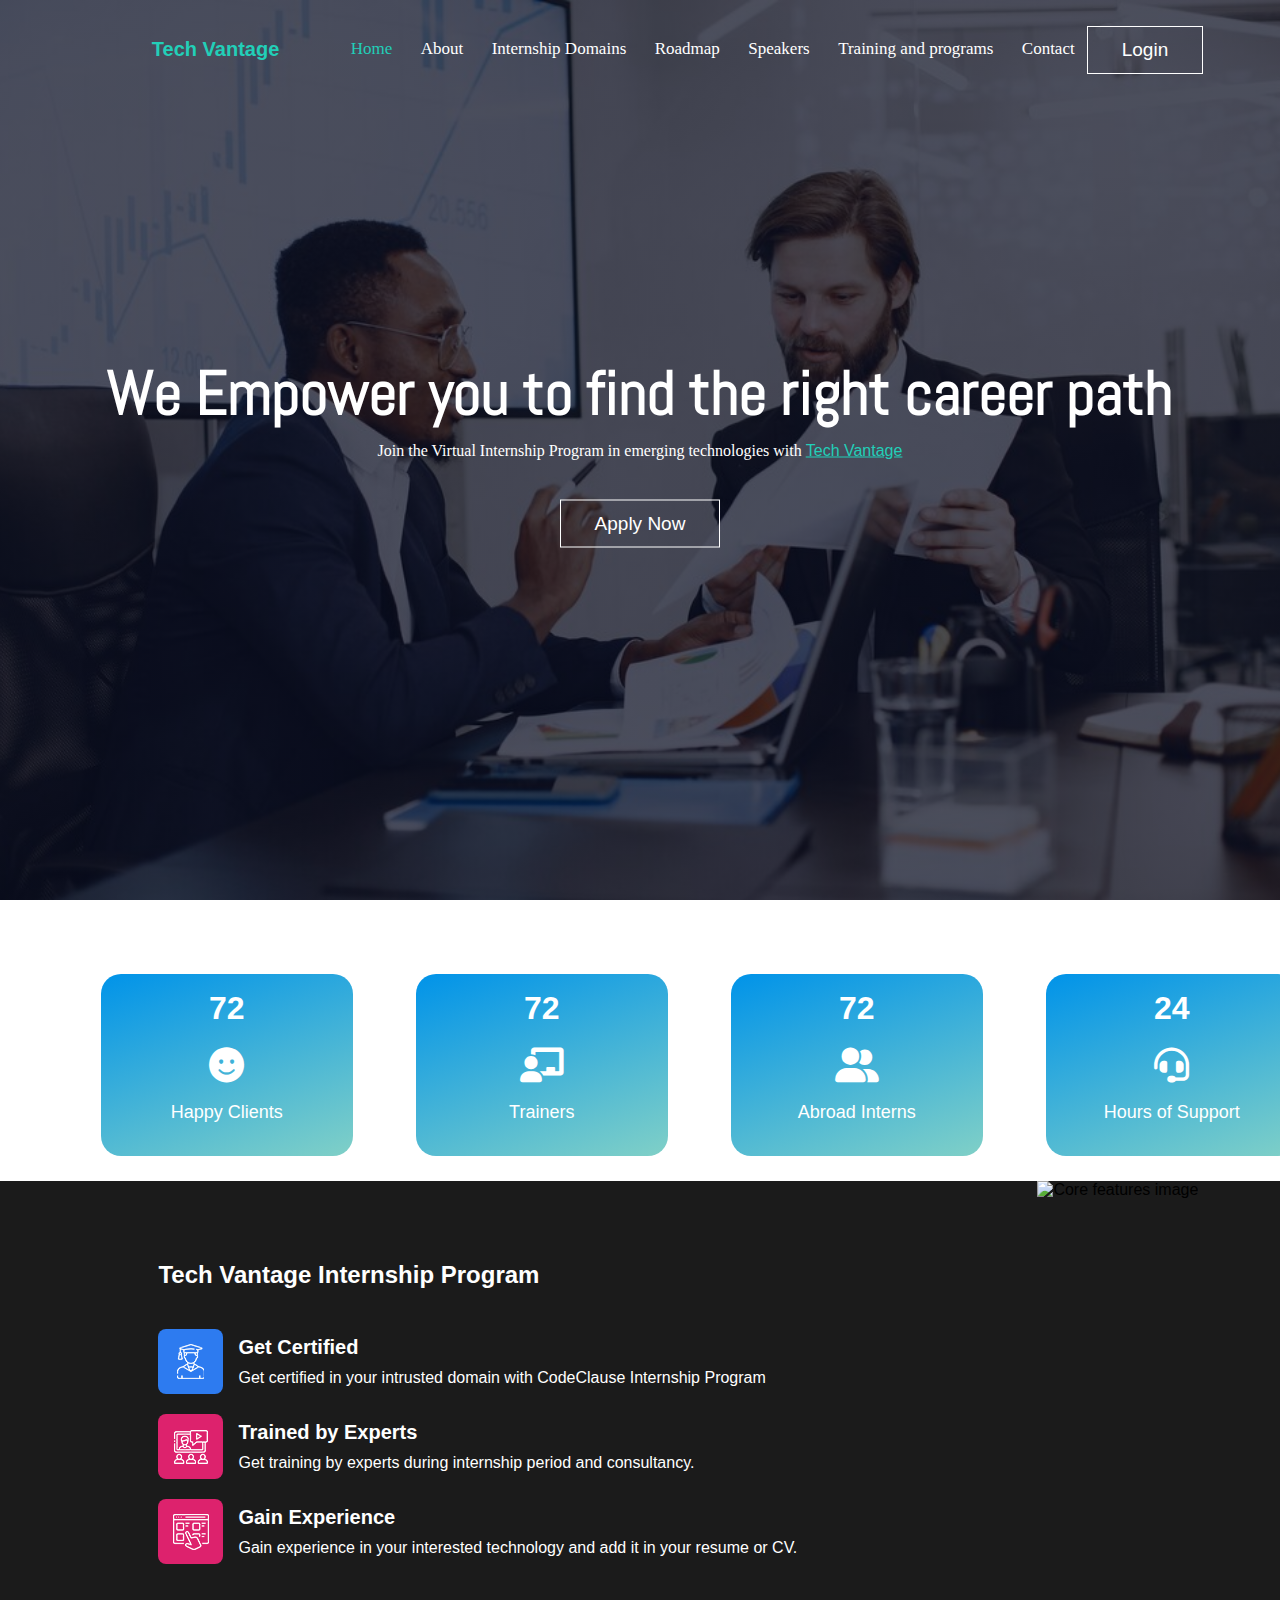
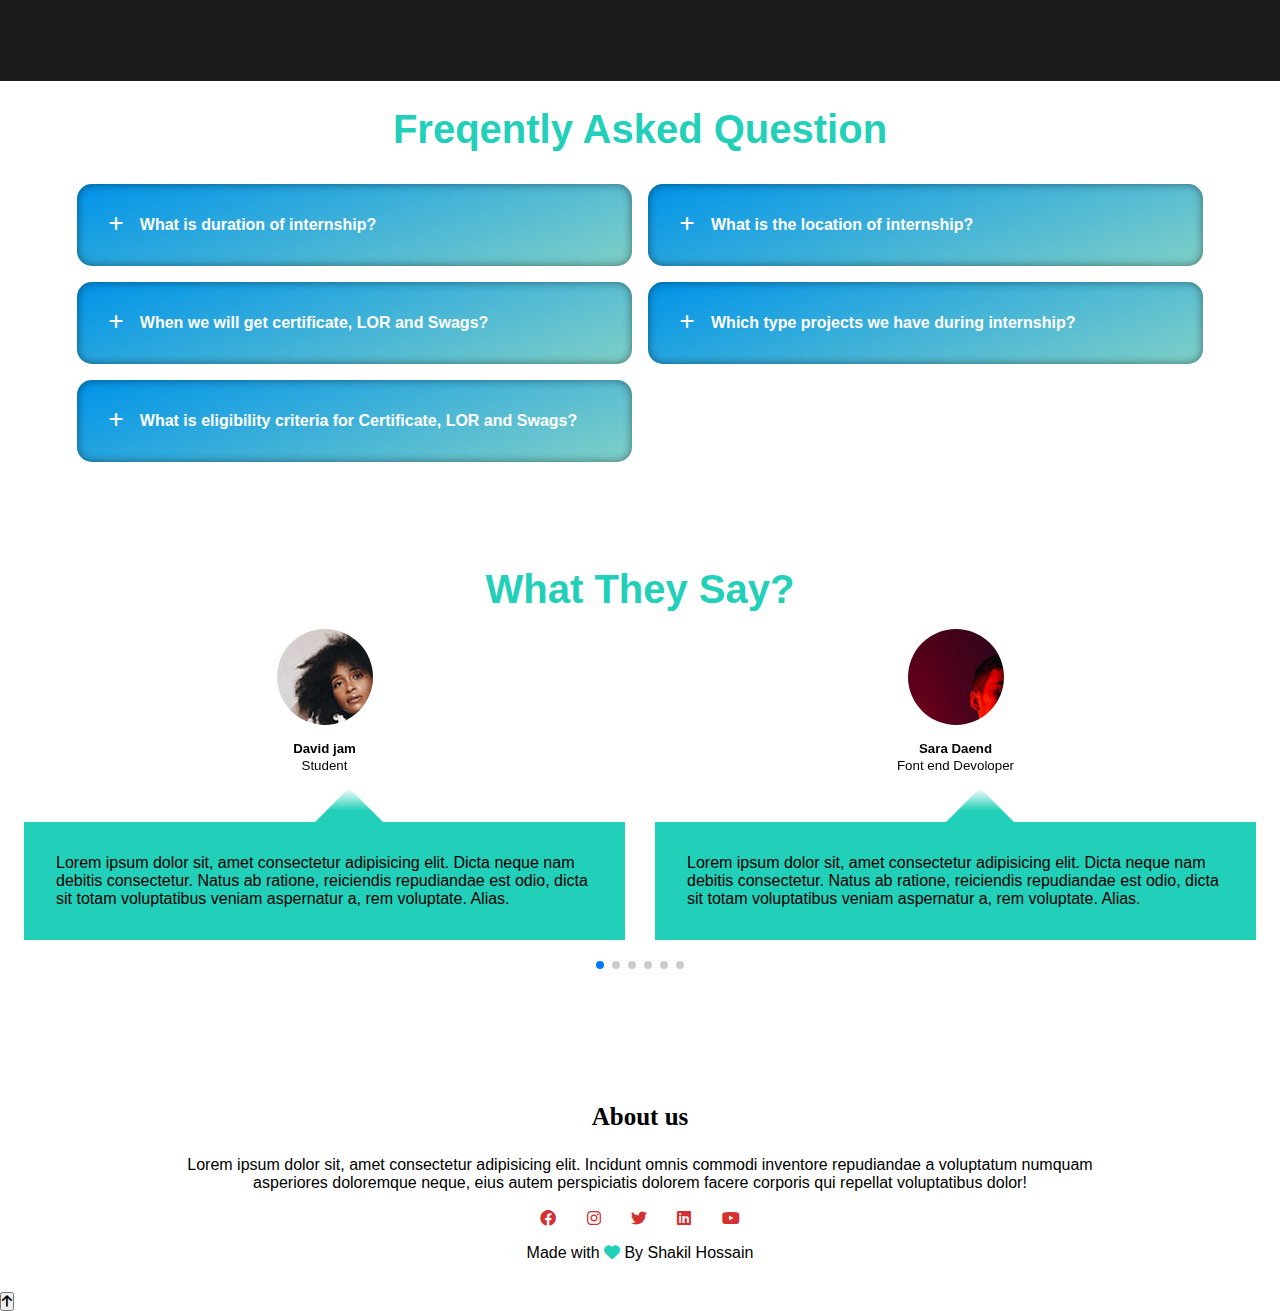
==== commit d3d81f13: "Tech Vantage company program added" ====
--- a/index.html
+++ b/index.html
@@ -81,6 +81,51 @@
     </div>
     <!-- our success story ends -->
 
+    <!-- Feature Section -->
+    <section class="features">
+      <div class="features-left">
+        <h2 class="section-title">Tech Vantage Internship Program</h2>
+        <ul class="our_program">
+          <li class="features-item">
+            <div class="item-icon-box blue">
+              <img src="img/feature-icon-1.png" alt="feature icon" />
+            </div>
+            <div class="wrapper">
+              <h3 class="item-title">Get Certified</h3>
+              <p class="item-text">
+                Get certified in your intrusted domain with CodeClause Internship Program
+              </p>
+            </div>
+          </li>
+          <li class="features-item">
+            <div class="item-icon-box pink">
+              <img src="img/feature-icon-2.png" alt="feature icon" />
+            </div>
+            <div class="wrapper">
+              <h3 class="item-title">Trained by Experts</h3>
+              <p class="item-text">
+                Get training by experts during internship period and consultancy.
+              </p>
+            </div>
+          </li>
+          <li class="features-item">
+            <div class="item-icon-box pink">
+              <img src="img/feature-icon-3.png" alt="feature icon" />
+            </div>
+            <div class="wrapper">
+              <h3 class="item-title">Gain Experience</h3>
+              <p class="item-text">
+                Gain experience in your interested technology and add it in your resume or CV.
+              </p>
+            </div>
+          </li>
+        </ul>
+      </div>
+      <div class="features-right">
+        <img src="images//portrait-smiling-businessman-dressed-suit.jpg" alt="Core features image" />
+      </div>
+    </section>
+
     <!----------------- Start of FAQ ------------->
 
     <section class="faqs">
@@ -290,8 +335,6 @@
     <button id="scrollToTopBtn"><i class="fa-solid fa-arrow-up"></i></button>
 
     <script src="https://cdn.jsdelivr.net/npm/swiper@8/swiper-bundle.min.js"></script>
-    <script src="./index.js">
-      
-    </script>
+    <script src="./index.js"></script>
   </body>
 </html>
--- a/style.css
+++ b/style.css
@@ -2,6 +2,51 @@
   margin: 0;
   padding: 0;
   font-family: sans-serif;
+}
+
+:root {
+  /**
+   * colors 
+   */
+  --red-orange-color-wheel: hsl(15, 100%, 55%);
+  --ultramarine-blue: hsl(217, 100%, 50%);
+  --lavender-blue: hsl(229, 96%, 91%);
+  --oxford-blue: hsl(229, 84%, 12%);
+  --light-gray: hsl(0, 0%, 80%);
+  --sonic-silver: hsl(0, 0%, 47%);
+  --blue-crayola: hsl(216, 98%, 52%);
+  --cultured: hsl(228, 26%, 96%);
+  --white: hsl(0, 0%, 100%);
+
+  /**
+   * typography 
+   */
+
+  --fs-1: 38px;
+  --fs-2: 35px;
+  --fs-3: 30px;
+  --fs-4: 22px;
+  --fs-5: 20px;
+  --fs-6: 15px;
+
+  --fw-5: 500;
+  --fw-6: 600;
+  --fw-7: 700;
+  --fw-8: 800;
+  --fw-9: 900;
+
+  /**
+   * spacing 
+   */
+
+  --px: 6%;
+  --py: 80px;
+
+  /**
+   * others 
+   */
+
+  --default-transition: 0.25s ease;
 }
 
 .header {
@@ -188,8 +233,9 @@
 
 .project-counter-wrp {
   display: grid;
-  grid-template-columns: repeat(4, minmax(170px, 1fr));
-  align-items: center;
+  grid-template-columns: repeat(4, minmax(300px, 1fr));
+  align-items: stretch;
+  justify-items: center;
   justify-content: space-between;
   gap: 15px;
   padding: 2% 6%;
@@ -244,6 +290,86 @@
 }
 
 /* our success story ends */
+
+/* features */
+.features {
+  background: #1b1b1b;
+  display: flex;
+  justify-content: space-around;
+}
+
+.features-left {
+  padding: var(--py) var(--px);
+}
+
+.our_program{
+  display: flex;
+  flex-direction: column;
+  gap: 20px;
+}
+
+.features .section-title {
+  color: var(--white);
+  margin-bottom: 40px;
+}
+
+.features-item {
+  display: flex;
+  align-items: center;
+  gap: 15px;
+}
+
+.features-item:last-child {
+  margin-bottom: 20px;
+}
+
+.features .item-icon-box {
+  display: flex;
+  align-items: center;
+  justify-content: center;
+  width: 65px;
+  height: 65px;
+  border-radius: 8px;
+}
+
+.features .blue {
+  background: hsl(216, 87%, 56%);
+}
+
+.features .pink {
+  background: hsl(336, 73%, 50%);
+}
+
+.features .purple {
+  background: hsl(265, 83%, 44%);
+}
+
+.features-item .wrapper {
+  display: flex;
+  flex-direction: column;
+  color: #fff;
+  gap: 10px;
+}
+
+.features-item .item-title{
+  font-size: 20px;
+}
+
+.features-item > .item-text{
+  font-size: 14px !important;
+  font-weight: 400 ;
+}
+
+.features-right {
+  height: 500px;
+}
+
+.features-right img {
+  width: auto;
+  max-width: 100%;
+  height: 100%;
+  object-fit: cover;
+}
 
 /* ----- Start of Faq ---------- */
 
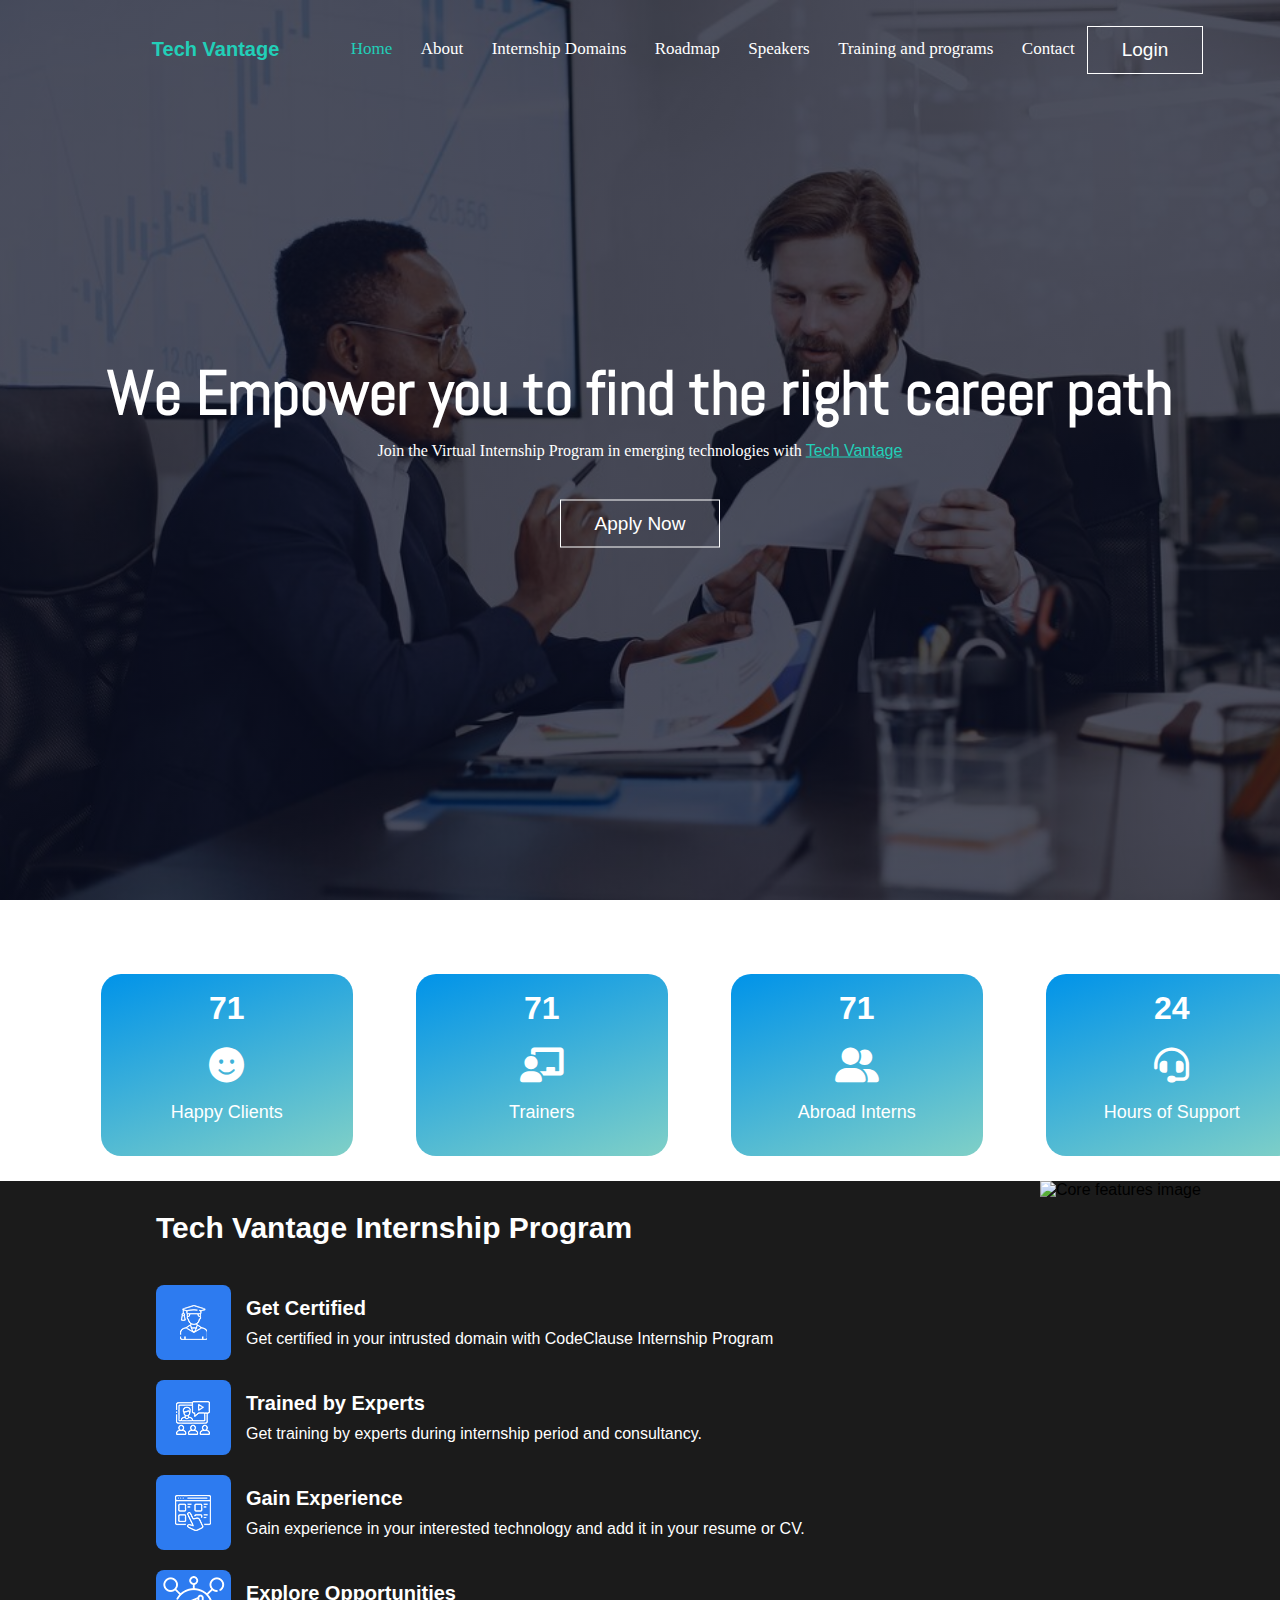
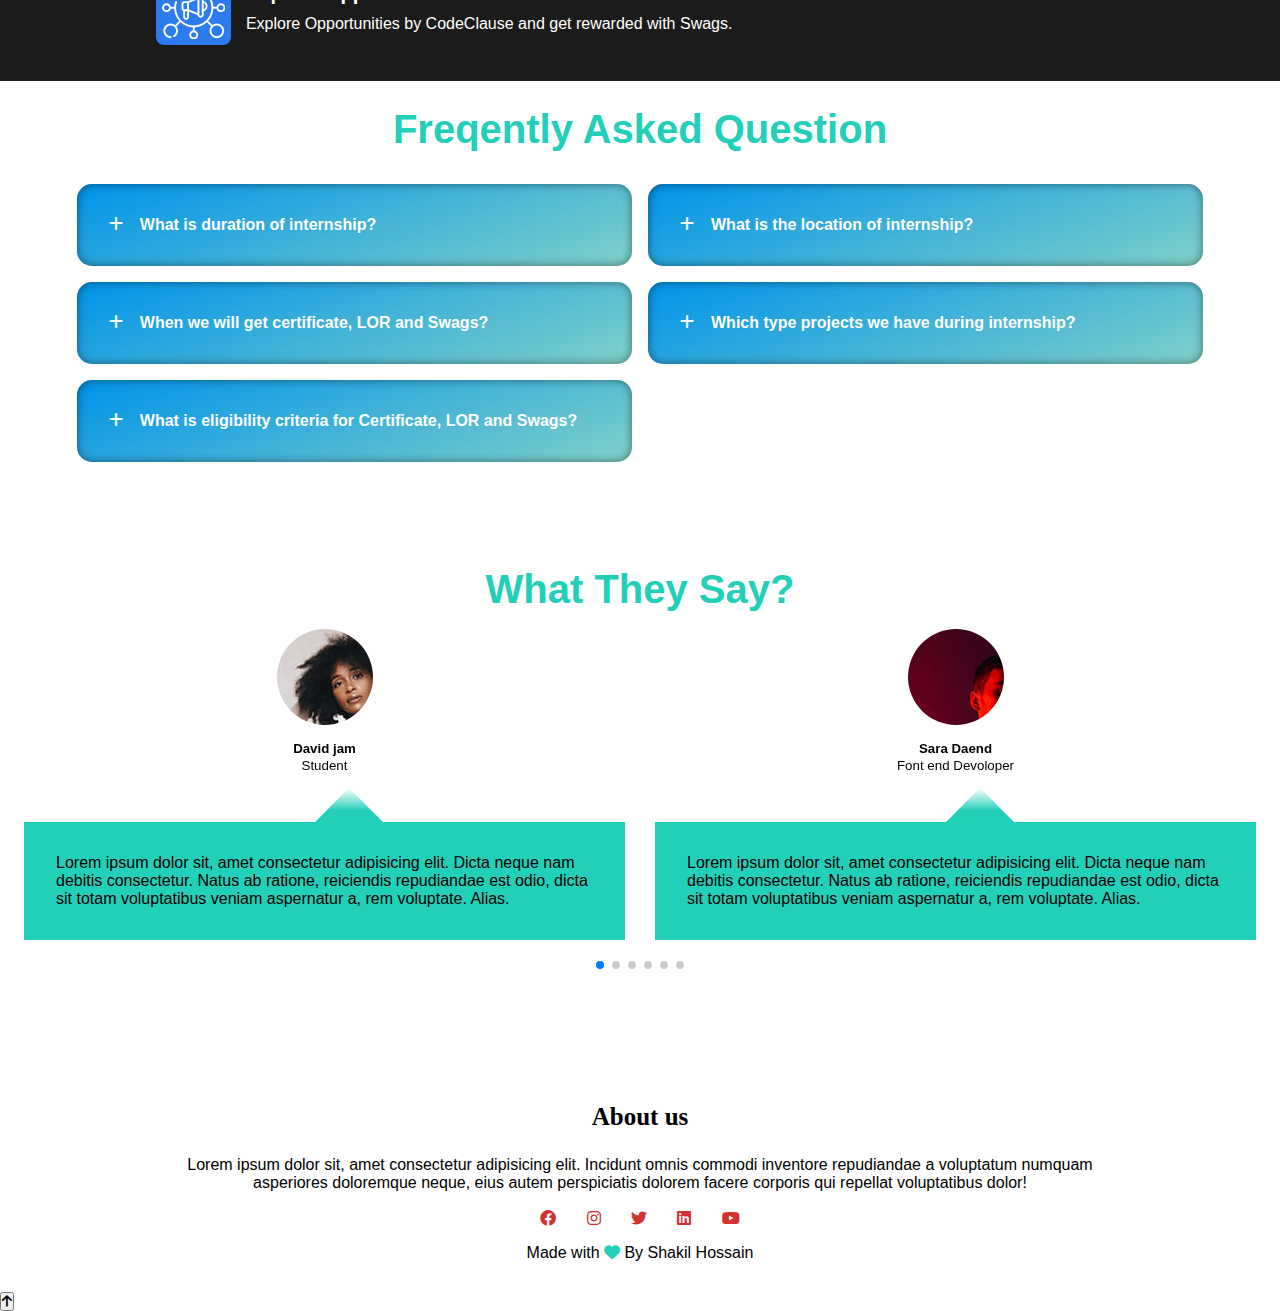
==== commit d7fc7587: "responsiveness  added" ====
--- a/index.html
+++ b/index.html
@@ -98,7 +98,7 @@
             </div>
           </li>
           <li class="features-item">
-            <div class="item-icon-box pink">
+            <div class="item-icon-box blue">
               <img src="img/feature-icon-2.png" alt="feature icon" />
             </div>
             <div class="wrapper">
@@ -109,13 +109,24 @@
             </div>
           </li>
           <li class="features-item">
-            <div class="item-icon-box pink">
+            <div class="item-icon-box blue">
               <img src="img/feature-icon-3.png" alt="feature icon" />
             </div>
             <div class="wrapper">
               <h3 class="item-title">Gain Experience</h3>
               <p class="item-text">
                 Gain experience in your interested technology and add it in your resume or CV.
+              </p>
+            </div>
+          </li>
+          <li class="features-item">
+            <div class="item-icon-box blue">
+              <img src="img/course-category-icon-5-w.png" alt="feature icon" />
+            </div>
+            <div class="wrapper">
+              <h3 class="item-title">Explore Opportunities</h3>
+              <p class="item-text">
+                Explore Opportunities by CodeClause and get rewarded with Swags.
               </p>
             </div>
           </li>
--- a/style.css
+++ b/style.css
@@ -181,7 +181,265 @@
   display: none;
 }
 
-@media (max-width: 700px) {
+/* our success story starts */
+
+.project-counter-wrp {
+  display: grid;
+  grid-template-columns: repeat(4, minmax(300px, 1fr));
+  align-items: stretch;
+  justify-items: center;
+  justify-content: space-between;
+  gap: 15px;
+  padding: 2% 6%;
+  margin-top: 3rem;
+}
+
+.project-counter-wrp-body {
+  background-color: #0093e9;
+  background: linear-gradient(160deg, #0093e9 0%, #80d0c7 100%);
+  padding: 16px 26px;
+  color: white;
+  display: flex;
+  width: 200px;
+  height: 150px;
+  flex-direction: column;
+  align-items: center;
+  transition: 0.3s ease-in-out;
+  border-radius: 20px;
+}
+
+.project-counter-wrp-body:hover {
+  box-shadow: 0 14px 28px rgba(0, 0, 0, 0.25), 0 10px 10px rgba(0, 0, 0, 0.22);
+  transform: translateY(-10px);
+  transform: translateX(-10px);
+}
+
+.project-counter-wrp-body .number {
+  font-size: 32px;
+  font-weight: bold;
+}
+
+.project-counter-wrp-body i {
+  font-size: 35px;
+  margin: 20px 0px;
+}
+
+.project-counter-wrp-body p {
+  font-size: 18px;
+  font-weight: 500;
+}
+
+/* our success story ends */
+
+/* features */
+.features {
+  background: #1b1b1b;
+  display: flex;
+  justify-content: space-around;
+}
+
+.features-left {
+  padding: 30px var(--px);
+}
+
+.our_program {
+  display: flex;
+  flex-direction: column;
+  gap: 20px;
+}
+
+.features .section-title {
+  color: var(--white);
+  font-size: 30px;
+  font-weight: 600;
+  margin-bottom: 40px;
+}
+
+.features-item {
+  display: flex;
+  align-items: center;
+  gap: 15px;
+}
+
+.features .item-icon-box {
+  display: flex;
+  align-items: center;
+  justify-content: center;
+  width: 65px;
+  padding: 5px;
+  height: 65px;
+  border-radius: 8px;
+}
+
+.features .blue {
+  background: hsl(216, 87%, 56%);
+}
+
+.features-item .wrapper {
+  display: flex;
+  flex-direction: column;
+  color: #fff;
+  gap: 10px;
+}
+
+.features-item .item-title {
+  font-size: 20px;
+}
+
+.features-item > .item-text {
+  font-size: 14px !important;
+  font-weight: 400;
+}
+
+.features-right {
+  height: 500px;
+}
+
+.features-right img {
+  width: auto;
+  max-width: 100%;
+  height: 100%;
+  object-fit: cover;
+}
+
+/* ----- Start of Faq ---------- */
+
+.faqs {
+  padding: 2% 6%;
+}
+
+.header_title {
+  text-align: center;
+  margin-bottom: 2rem;
+  font-size: 2.5rem;
+  font-weight: bold;
+  color: #22cfb8;
+}
+
+.container_faq {
+  display: grid;
+  grid-template-columns: 1fr 1fr;
+  gap: 1rem;
+}
+
+.faq {
+  display: flex;
+  align-items: end;
+  background: linear-gradient(160deg, #0093e9 0%, #80d0c7 100%);
+  padding: 2rem;
+  gap: 1rem;
+  color: #fff;
+  height: fit-content;
+  cursor: pointer;
+  border-radius: 15px;
+  box-shadow: 0 0 10px 0 rgba(0, 0, 0, 0.45) inset;
+}
+
+.faq h4 {
+  font-size: 1rem;
+}
+
+.fa_icon {
+  align-self: flex-start;
+  font-size: 1rem;
+}
+
+.faq p {
+  margin-top: 0.8rem;
+  display: none;
+}
+
+.faq.open p {
+  display: block;
+}
+
+/* start of testimonial */
+
+.testimonial_container {
+  overflow-x: hidden !important;
+  position: relative !important;
+  margin: 5rem 5rem;
+  padding: 0rem 1.5rem !important;
+}
+
+.swiper-wrapper {
+  position: relative;
+  top: -15px;
+}
+
+.avatar {
+  height: 6rem;
+  width: 6rem;
+  border-radius: 50%;
+  overflow: hidden;
+  margin: 0 auto 1rem;
+  border: 1rem solid var(--color-bg1);
+}
+
+.testimonial_info {
+  text-align: center;
+}
+
+.testimonial_body {
+  background: #22cfb8;
+  padding: 2rem;
+  margin-top: 3rem;
+  position: relative;
+}
+
+.testimonial_body::before {
+  content: "";
+  position: absolute;
+  height: 3rem;
+  width: 3rem;
+  background: linear-gradient(135deg, transparent, #22cfb8, #22cfb8, #22cfb8);
+  left: 50%;
+  top: -1.5rem;
+  transform: rotate(45deg);
+}
+
+.testimonial_container .swiper-pagination {
+  position: relative;
+  top: 0px;
+}
+
+/* footer */
+
+.footer {
+  width: 100%;
+  text-align: center;
+  padding: 30px 0;
+}
+
+.footer h4 {
+  margin-bottom: 25px;
+  font-family: Lexend;
+  margin-top: 20px;
+  font-weight: 600;
+  font-weight: bold;
+  font-size: 25px;
+}
+
+.icons .fa-brands {
+  color: rgb(211, 50, 50);
+  margin: 0 13px;
+  cursor: pointer;
+  padding: 18px 0;
+}
+
+.fa-heart {
+  color: #22cfb8;
+}
+
+/* media quires */
+
+@media (max-width: 600px) {
+  .project-counter-wrp {
+    grid-template-columns: repeat(1, minmax(170px, 1fr));
+  }
+  .features {
+    flex-direction: column;
+  }
   .text-box h1 {
     font-size: 20px;
   }
@@ -227,59 +485,12 @@
     cursor: pointer;
     transition: 1s;
   }
-}
-
-/* our success story starts */
-
-.project-counter-wrp {
-  display: grid;
-  grid-template-columns: repeat(4, minmax(300px, 1fr));
-  align-items: stretch;
-  justify-items: center;
-  justify-content: space-between;
-  gap: 15px;
-  padding: 2% 6%;
-  margin-top: 3rem;
-}
-
-.project-counter-wrp-body {
-  background-color: #0093e9;
-  background: linear-gradient(160deg, #0093e9 0%, #80d0c7 100%);
-  padding: 16px 26px;
-  color: white;
-  display: flex;
-  width: 200px;
-  height: 150px;
-  flex-direction: column;
-  align-items: center;
-  transition: 0.3s ease-in-out;
-  border-radius: 20px;
-}
-
-.project-counter-wrp-body:hover {
-  box-shadow: 0 14px 28px rgba(0, 0, 0, 0.25), 0 10px 10px rgba(0, 0, 0, 0.22);
-  transform: translateY(-10px);
-  transform: translateX(-10px);
-}
-
-.project-counter-wrp-body .number {
-  font-size: 32px;
-  font-weight: bold;
-}
-
-.project-counter-wrp-body i {
-  font-size: 35px;
-  margin: 20px 0px;
-}
-
-.project-counter-wrp-body p {
-  font-size: 18px;
-  font-weight: 500;
-}
-
-@media (max-width: 600px) {
-  .project-counter-wrp {
-    grid-template-columns: repeat(1, minmax(170px, 1fr));
+  .testimonials-col img {
+    margin-left: 0px;
+    margin-right: 15px;
+  }
+  .container_faq {
+    grid-template-columns: 1fr;
   }
 }
 
@@ -287,222 +498,7 @@
   .project-counter-wrp {
     grid-template-columns: repeat(2, minmax(170px, 1fr));
   }
-}
-
-/* our success story ends */
-
-/* features */
-.features {
-  background: #1b1b1b;
-  display: flex;
-  justify-content: space-around;
-}
-
-.features-left {
-  padding: var(--py) var(--px);
-}
-
-.our_program{
-  display: flex;
-  flex-direction: column;
-  gap: 20px;
-}
-
-.features .section-title {
-  color: var(--white);
-  margin-bottom: 40px;
-}
-
-.features-item {
-  display: flex;
-  align-items: center;
-  gap: 15px;
-}
-
-.features-item:last-child {
-  margin-bottom: 20px;
-}
-
-.features .item-icon-box {
-  display: flex;
-  align-items: center;
-  justify-content: center;
-  width: 65px;
-  height: 65px;
-  border-radius: 8px;
-}
-
-.features .blue {
-  background: hsl(216, 87%, 56%);
-}
-
-.features .pink {
-  background: hsl(336, 73%, 50%);
-}
-
-.features .purple {
-  background: hsl(265, 83%, 44%);
-}
-
-.features-item .wrapper {
-  display: flex;
-  flex-direction: column;
-  color: #fff;
-  gap: 10px;
-}
-
-.features-item .item-title{
-  font-size: 20px;
-}
-
-.features-item > .item-text{
-  font-size: 14px !important;
-  font-weight: 400 ;
-}
-
-.features-right {
-  height: 500px;
-}
-
-.features-right img {
-  width: auto;
-  max-width: 100%;
-  height: 100%;
-  object-fit: cover;
-}
-
-/* ----- Start of Faq ---------- */
-
-.faqs {
-  padding: 2% 6%;
-}
-
-.header_title {
-  text-align: center;
-  margin-bottom: 2rem;
-  font-size: 2.5rem;
-  font-weight: bold;
-  color: #22cfb8;
-}
-
-.container_faq {
-  display: grid;
-  grid-template-columns: 1fr 1fr;
-  gap: 1rem;
-}
-
-.faq {
-  display: flex;
-  align-items: end;
-  background: linear-gradient(160deg, #0093e9 0%, #80d0c7 100%);
-  padding: 2rem;
-  gap: 1rem;
-  color: #fff;
-  height: fit-content;
-  cursor: pointer;
-  border-radius: 15px;
-  box-shadow: 0 0 10px 0 rgba(0, 0, 0, 0.45) inset;
-}
-
-.faq h4 {
-  font-size: 1rem;
-}
-
-.fa_icon {
-  align-self: flex-start;
-  font-size: 1rem;
-}
-
-.faq p {
-  margin-top: 0.8rem;
-  display: none;
-}
-
-.faq.open p {
-  display: block;
-}
-
-/* start of testimonial */
-
-.testimonial_container {
-  overflow-x: hidden !important;
-  position: relative !important;
-  margin: 5rem 5rem;
-  padding: 0rem 1.5rem !important;
-}
-
-.swiper-wrapper {
-  position: relative;
-  top: -15px;
-}
-
-.avatar {
-  height: 6rem;
-  width: 6rem;
-  border-radius: 50%;
-  overflow: hidden;
-  margin: 0 auto 1rem;
-  border: 1rem solid var(--color-bg1);
-}
-
-.testimonial_info {
-  text-align: center;
-}
-
-.testimonial_body {
-  background: #22cfb8;
-  padding: 2rem;
-  margin-top: 3rem;
-  position: relative;
-}
-
-.testimonial_body::before {
-  content: "";
-  position: absolute;
-  height: 3rem;
-  width: 3rem;
-  background: linear-gradient(135deg, transparent, #22cfb8, #22cfb8, #22cfb8);
-  left: 50%;
-  top: -1.5rem;
-  transform: rotate(45deg);
-}
-
-.testimonial_container .swiper-pagination {
-  position: relative;
-  top: 0px;
-}
-
-@media (max-width: 700px) {
-  .testimonials-col img {
-    margin-left: 0px;
-    margin-right: 15px;
-  }
-}
-
-/* footer */
-
-.footer {
-  width: 100%;
-  text-align: center;
-  padding: 30px 0;
-}
-
-.footer h4 {
-  margin-bottom: 25px;
-  font-family: Lexend;
-  margin-top: 20px;
-  font-weight: 600;
-  font-weight: bold;
-  font-size: 25px;
-}
-
-.icons .fa-brands {
-  color: rgb(211, 50, 50);
-  margin: 0 13px;
-  cursor: pointer;
-  padding: 18px 0;
-}
-
-.fa-heart {
-  color: #22cfb8;
-}
+  .features {
+    flex-direction: column;
+  }
+}
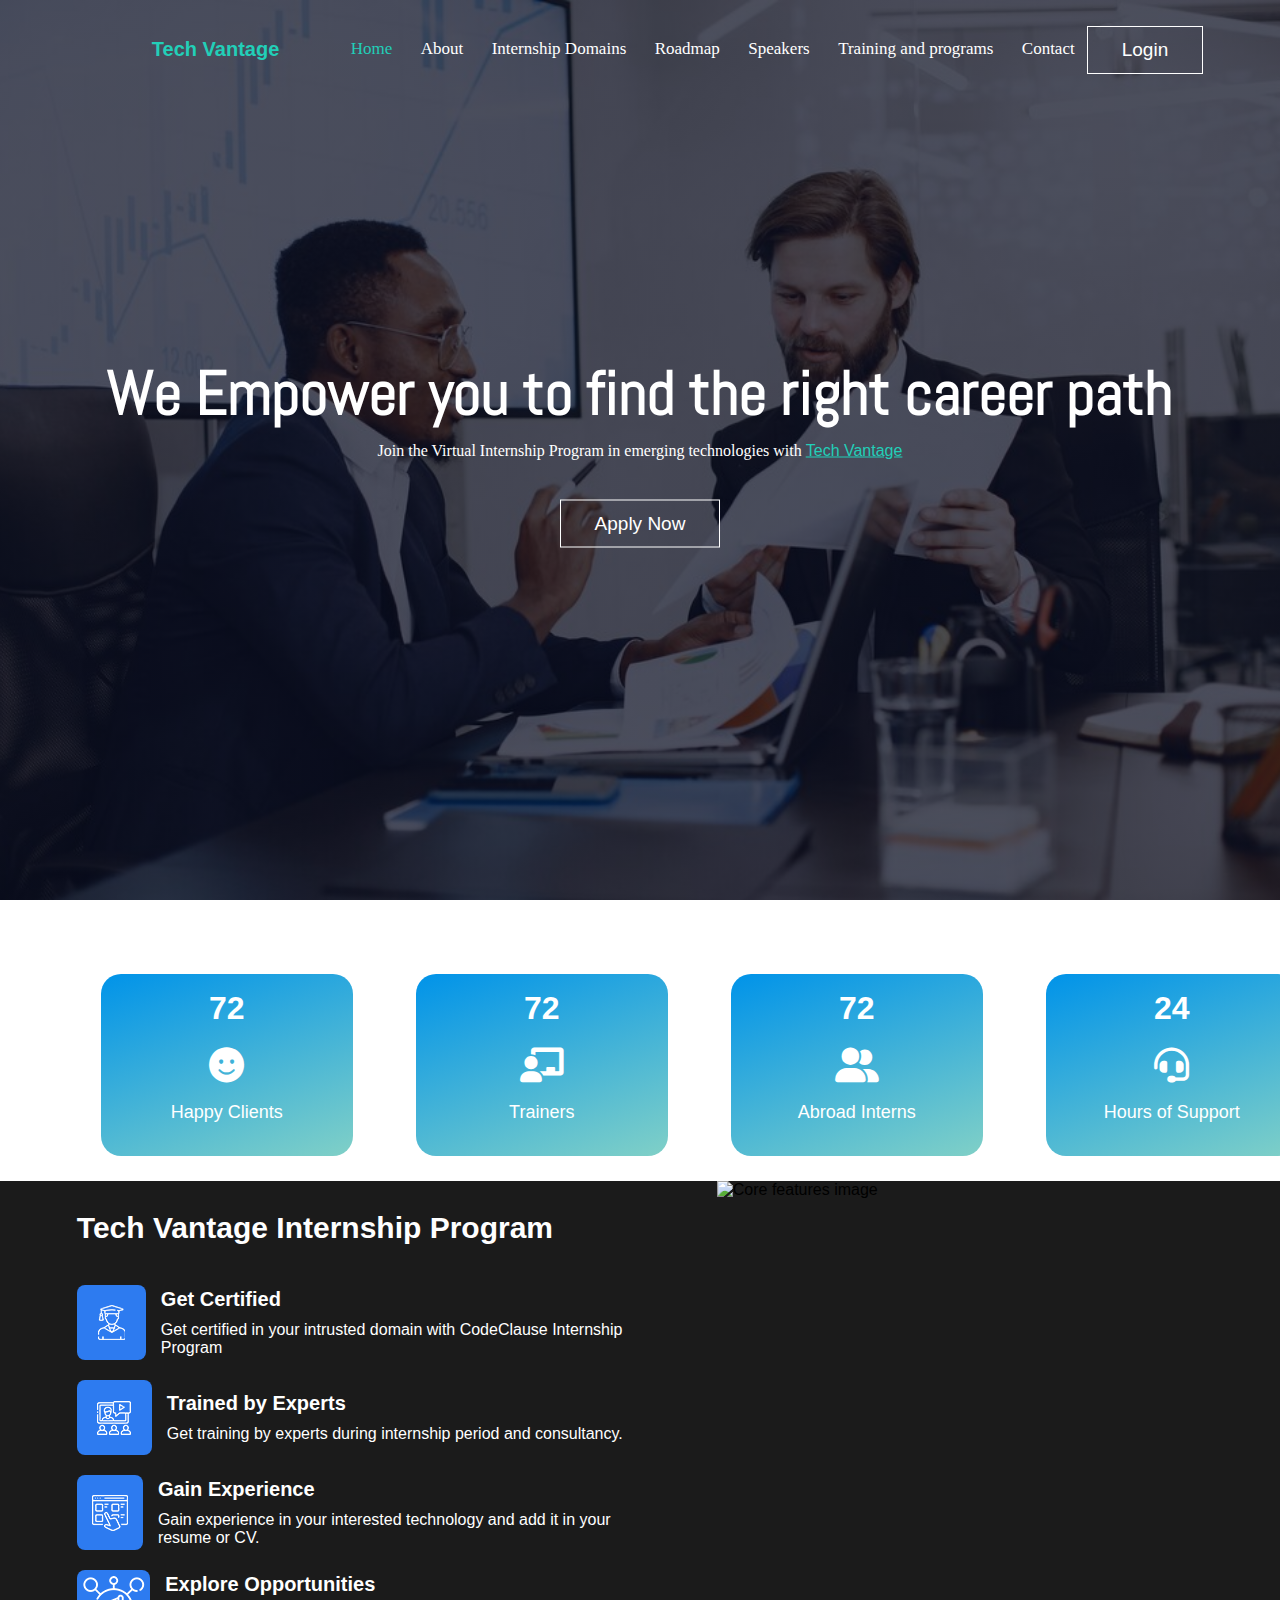
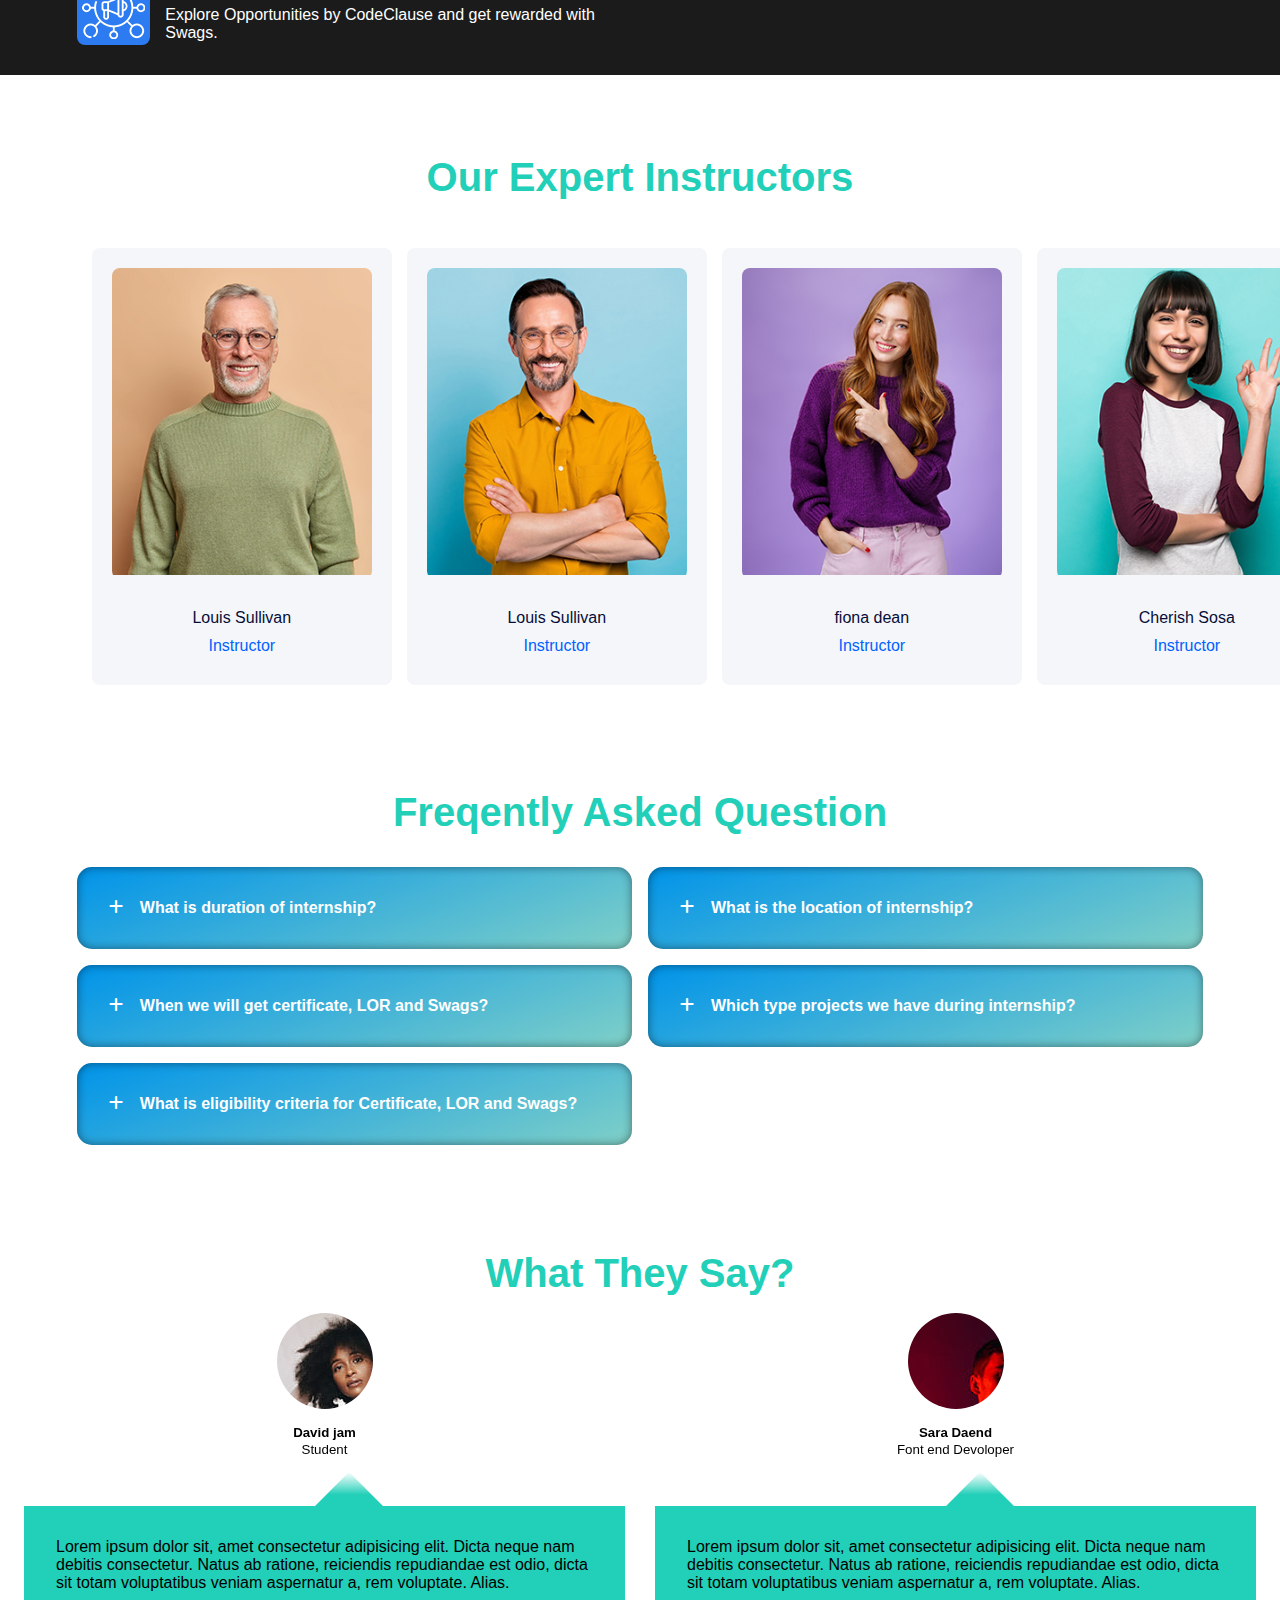
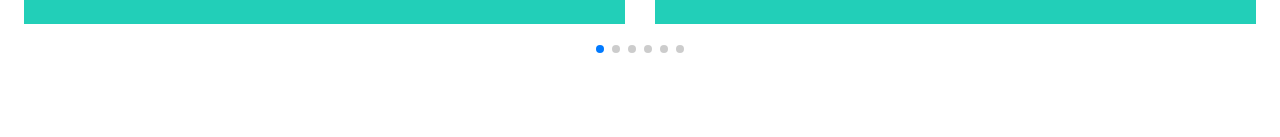
==== commit e3f70ff3: "instructor section  added" ====
--- a/index.html
+++ b/index.html
@@ -81,7 +81,7 @@
     </div>
     <!-- our success story ends -->
 
-    <!-- Feature Section -->
+    <!-- Starts of Feature Section -->
     <section class="features">
       <div class="features-left">
         <h2 class="section-title">Tech Vantage Internship Program</h2>
@@ -93,7 +93,8 @@
             <div class="wrapper">
               <h3 class="item-title">Get Certified</h3>
               <p class="item-text">
-                Get certified in your intrusted domain with CodeClause Internship Program
+                Get certified in your intrusted domain with CodeClause
+                Internship Program
               </p>
             </div>
           </li>
@@ -104,7 +105,8 @@
             <div class="wrapper">
               <h3 class="item-title">Trained by Experts</h3>
               <p class="item-text">
-                Get training by experts during internship period and consultancy.
+                Get training by experts during internship period and
+                consultancy.
               </p>
             </div>
           </li>
@@ -115,7 +117,8 @@
             <div class="wrapper">
               <h3 class="item-title">Gain Experience</h3>
               <p class="item-text">
-                Gain experience in your interested technology and add it in your resume or CV.
+                Gain experience in your interested technology and add it in your
+                resume or CV.
               </p>
             </div>
           </li>
@@ -133,9 +136,103 @@
         </ul>
       </div>
       <div class="features-right">
-        <img src="images//portrait-smiling-businessman-dressed-suit.jpg" alt="Core features image" />
+        <img
+          src="images//portrait-smiling-businessman-dressed-suit.jpg"
+          alt="Core features image"
+        />
       </div>
     </section>
+    <!-- End of Feature section -->
+
+    <!-- starts of Instructors section-->
+    <!-- Instructor Section -->
+    <section class="instructor" id="instructor">
+      <h2 class="header_title">Our Expert Instructors</h2>
+      <div class="instructor-grid">
+        <div class="instructor-card">
+          <div class="instructor-img-box">
+            <img src="img/instructor-1.jpg" alt="instructor louis sullivan" />
+            <div class="social-link">
+              <a href="#" class="facebook">
+                <i class="fa-brands fa-facebook"></i>
+              </a>
+
+              <a href="#" class="instagram">
+                <i class="fa-brands fa-instagram"></i>
+              </a>
+
+              <a href="#" class="twitter">
+                <i class="fa-brands fa-twitter"></i>
+              </a>
+            </div>
+          </div>
+          <h4 class="instructor-name">Louis Sullivan</h4>
+          <p class="instructor-title">Instructor</p>
+        </div>
+        <div class="instructor-card">
+          <div class="instructor-img-box">
+            <img src="img/instructor-2.jpg" alt="instructor camden david" />
+            <div class="social-link">
+              <a href="#" class="facebook">
+                <i class="fa-brands fa-facebook"></i>
+              </a>
+
+              <a href="#" class="instagram">
+                <i class="fa-brands fa-instagram"></i>
+              </a>
+
+              <a href="#" class="twitter">
+                <i class="fa-brands fa-twitter"></i>
+              </a>
+            </div>
+          </div>
+          <h4 class="instructor-name">Louis Sullivan</h4>
+          <p class="instructor-title">Instructor</p>
+        </div>
+        <div class="instructor-card">
+          <div class="instructor-img-box">
+            <img src="img/instructor-3.jpg" alt="instructor lofiona dean" />
+            <div class="social-link">
+              <a href="#" class="facebook">
+                <i class="fa-brands fa-facebook"></i>
+              </a>
+
+              <a href="#" class="instagram">
+                <i class="fa-brands fa-instagram"></i>
+              </a>
+
+              <a href="#" class="twitter">
+                <i class="fa-brands fa-twitter"></i>
+              </a>
+            </div>
+          </div>
+          <h4 class="instructor-name">fiona dean</h4>
+          <p class="instructor-title">Instructor</p>
+        </div>
+        <div class="instructor-card">
+          <div class="instructor-img-box">
+            <img src="img/instructor-4.jpg" alt="instructor loCherish Sosa" />
+            <div class="social-link">
+              <a href="#" class="facebook">
+                <i class="fa-brands fa-facebook"></i>
+              </a>
+
+              <a href="#" class="instagram">
+                <i class="fa-brands fa-instagram"></i>
+              </a>
+
+              <a href="#" class="twitter">
+                <i class="fa-brands fa-twitter"></i>
+              </a>
+            </div>
+          </div>
+          <h4 class="instructor-name">Cherish Sosa</h4>
+          <p class="instructor-title">Instructor</p>
+        </div>
+      </div>
+    </section>
+
+    <!-- End of Instructors section -->
 
     <!----------------- Start of FAQ ------------->
 
@@ -326,23 +423,7 @@
     </section>
     <!-- End of Testimonial section -->
     <!-- Footer -->
-    <section class="footer">
-      <h4>About us</h4>
-      <p>
-        Lorem ipsum dolor sit, amet consectetur adipisicing elit. Incidunt omnis
-        commodi inventore repudiandae a voluptatum numquam <br />
-        asperiores doloremque neque, eius autem perspiciatis dolorem facere
-        corporis qui repellat voluptatibus dolor!
-      </p>
-      <div class="icons">
-        <i class="fa-brands fa-facebook"></i>
-        <i class="fa-brands fa-instagram"></i>
-        <i class="fa-brands fa-twitter"></i>
-        <i class="fa-brands fa-linkedin"></i>
-        <i class="fa-brands fa-youtube"></i>
-      </div>
-      <p>Made with <i class="fa-solid fa-heart"></i> By Shakil Hossain</p>
-    </section>
+
     <button id="scrollToTopBtn"><i class="fa-solid fa-arrow-up"></i></button>
 
     <script src="https://cdn.jsdelivr.net/npm/swiper@8/swiper-bundle.min.js"></script>
--- a/style.css
+++ b/style.css
@@ -2,13 +2,14 @@
   margin: 0;
   padding: 0;
   font-family: sans-serif;
+  scroll-behavior: smooth;
 }
 
 :root {
   /**
    * colors 
    */
-  --red-orange-color-wheel: hsl(15, 100%, 55%);
+
   --ultramarine-blue: hsl(217, 100%, 50%);
   --lavender-blue: hsl(229, 96%, 91%);
   --oxford-blue: hsl(229, 84%, 12%);
@@ -19,23 +20,6 @@
   --white: hsl(0, 0%, 100%);
 
   /**
-   * typography 
-   */
-
-  --fs-1: 38px;
-  --fs-2: 35px;
-  --fs-3: 30px;
-  --fs-4: 22px;
-  --fs-5: 20px;
-  --fs-6: 15px;
-
-  --fw-5: 500;
-  --fw-6: 600;
-  --fw-7: 700;
-  --fw-8: 800;
-  --fw-9: 900;
-
-  /**
    * spacing 
    */
 
@@ -109,7 +93,7 @@
   background: #22cfb8;
   display: block;
   margin: auto;
-  transition: 1s;
+  transition: var(--default-transition);
 }
 
 .nav-links ul li:hover:after {
@@ -167,7 +151,7 @@
   background: transparent;
   position: relative;
   cursor: pointer;
-  transition: 1s;
+  transition: var(--default-transition);
 }
 
 .hero-btn:hover {
@@ -204,7 +188,7 @@
   height: 150px;
   flex-direction: column;
   align-items: center;
-  transition: 0.3s ease-in-out;
+  transition: var(--default-transition);
   border-radius: 20px;
 }
 
@@ -240,6 +224,7 @@
 
 .features-left {
   padding: 30px var(--px);
+  flex-basis: 50%;
 }
 
 .our_program {
@@ -292,7 +277,10 @@
 }
 
 .features-right {
-  height: 500px;
+  height: auto;
+  flex-basis: 50%;
+
+  width: 100%;
 }
 
 .features-right img {
@@ -300,6 +288,116 @@
   max-width: 100%;
   height: 100%;
   object-fit: cover;
+}
+
+/* instructor */
+
+.instructor {
+  padding: var(--py) var(--px);
+}
+
+.instructor .section-subtitle {
+  text-align: center;
+  margin-bottom: 15px;
+}
+
+.instructor-grid {
+  display: grid;
+  grid-template-columns: repeat(4, minmax(300px, 1fr));
+  align-items: stretch;
+  justify-items: center;
+  justify-content: space-between;
+  gap: 15px;
+  padding: 2% 6%;
+  margin-top: 3rem;
+  padding: 0 15px;
+}
+
+.instructor-card {
+  background: hsl(228, 33%, 97%);
+  padding: 20px;
+  padding-bottom: 30px;
+  border-radius: 8px;
+  text-align: center;
+  transition: var(--default-transition);
+}
+
+.instructor-card:hover {
+  background: var(--white);
+  box-shadow: 0 10px 30px hsla(0, 0%, 0%, 0.1);
+}
+
+.instructor-img-box {
+  position: relative;
+  margin-bottom: 30px;
+  border-radius: 8px;
+  overflow: hidden;
+}
+
+.instructor-img-box img {
+  width: 100%;
+  height: 100%;
+  object-fit: cover;
+  transition: var(--default-transition);
+}
+
+.instructor-card:hover .instructor-img-box img {
+  transform: scale(1.1);
+}
+
+.instructor-card .social-link {
+  position: absolute;
+  bottom: -60px;
+  left: 50%;
+  transform: translatex(-50%);
+  display: flex;
+  align-items: center;
+  justify-content: center;
+  gap: 20px;
+  transition: var(--default-transition);
+}
+
+.instructor-card .social-link a {
+  background: var(--blue-crayola);
+  width: 35px;
+  height: 35px;
+  display: flex;
+  justify-content: center;
+  text-decoration: none;
+  align-items: center;
+  color: var(--white);
+  border-radius: 8px;
+  transition: var(--default-transition);
+}
+
+.instructor-card .social-link a:hover {
+  background: var(--oxford-blue);
+}
+
+.instructor-card:hover .social-link {
+  bottom: 20px;
+}
+
+.instructor-name {
+  color: var(--oxford-blue);
+  font-size: var(--fs-4);
+  font-weight: var(--fw-7);
+  margin-bottom: 10px;
+  transition: var(--default-transition);
+}
+
+.instructor-card:hover .instructor-name {
+  color: var(--ultramarine-blue);
+}
+
+.instructor-title {
+  color: var(--ultramarine-blue);
+  font-family: "Roboto", sans-serif;
+  font-size: var(--fs-6);
+}
+
+.instructor-card:hover .instructor-title {
+  color: var(--oxford-blue);
 }
 
 /* ----- Start of Faq ---------- */
@@ -403,32 +501,20 @@
   top: 0px;
 }
 
-/* footer */
-
-.footer {
-  width: 100%;
-  text-align: center;
-  padding: 30px 0;
-}
-
-.footer h4 {
-  margin-bottom: 25px;
-  font-family: Lexend;
-  margin-top: 20px;
-  font-weight: 600;
-  font-weight: bold;
-  font-size: 25px;
-}
-
-.icons .fa-brands {
-  color: rgb(211, 50, 50);
-  margin: 0 13px;
+/* move to top */
+
+#scrollToTopBtn {
+  display: none;
+  position: fixed;
+  bottom: 20px;
+  right: 20px;
+  font-size: 24px;
+  background-color: #3498db;
+  color: #fff;
+  border: none;
+  border-radius: 50%;
+  padding: 10px 15px;
   cursor: pointer;
-  padding: 18px 0;
-}
-
-.fa-heart {
-  color: #22cfb8;
 }
 
 /* media quires */
@@ -457,7 +543,7 @@
     top: 0;
     right: -200px;
     text-align: left;
-    transition: 1s;
+    transition: var(--default-transition);
   }
   nav .fa {
     display: block;
@@ -483,7 +569,7 @@
     background: transparent;
     position: relative;
     cursor: pointer;
-    transition: 1s;
+    transition: var(--default-transition);
   }
   .testimonials-col img {
     margin-left: 0px;
@@ -492,6 +578,9 @@
   .container_faq {
     grid-template-columns: 1fr;
   }
+  .instructor-grid {
+    grid-template-columns: repeat(1, minmax(300px, 1fr));
+  }
 }
 
 @media (min-width: 601px) and (max-width: 1024px) {
@@ -501,4 +590,7 @@
   .features {
     flex-direction: column;
   }
-}
+  .instructor-grid {
+    grid-template-columns: repeat(2, minmax(300px, 1fr));
+  }
+}
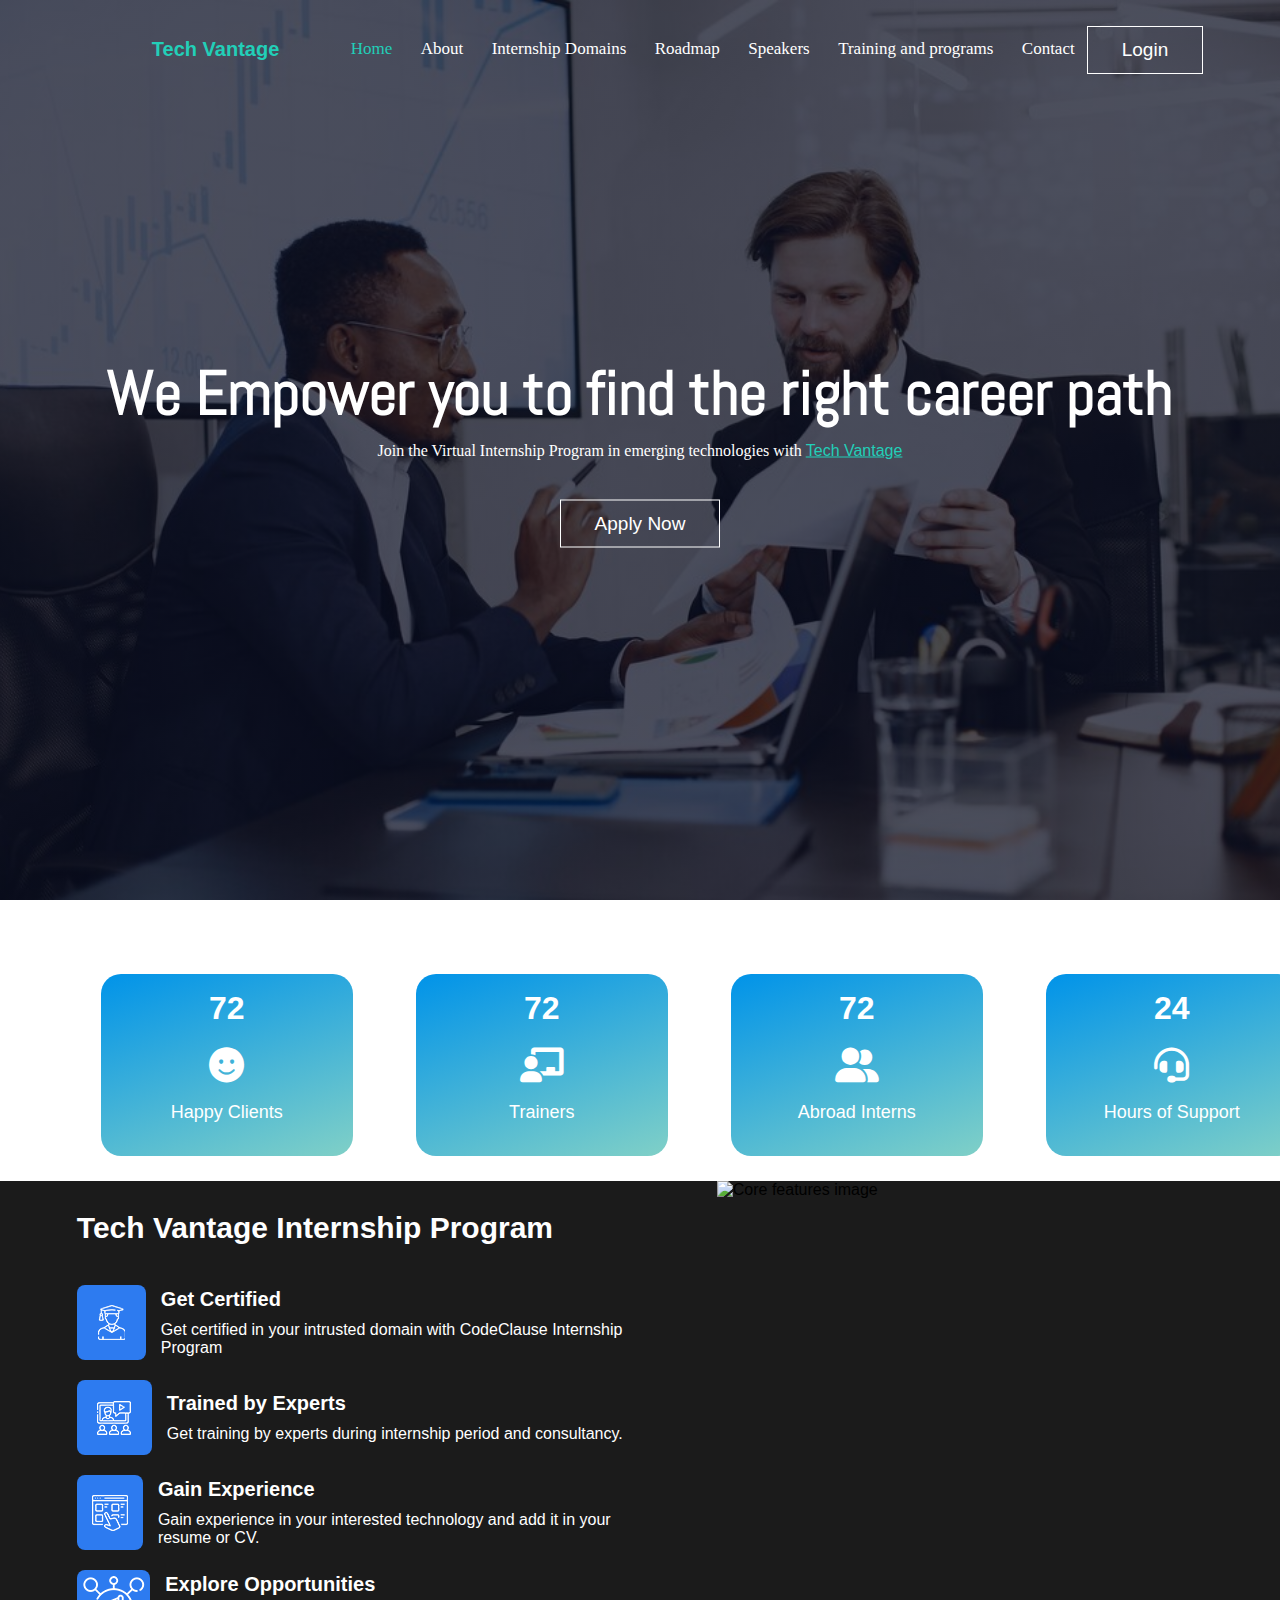
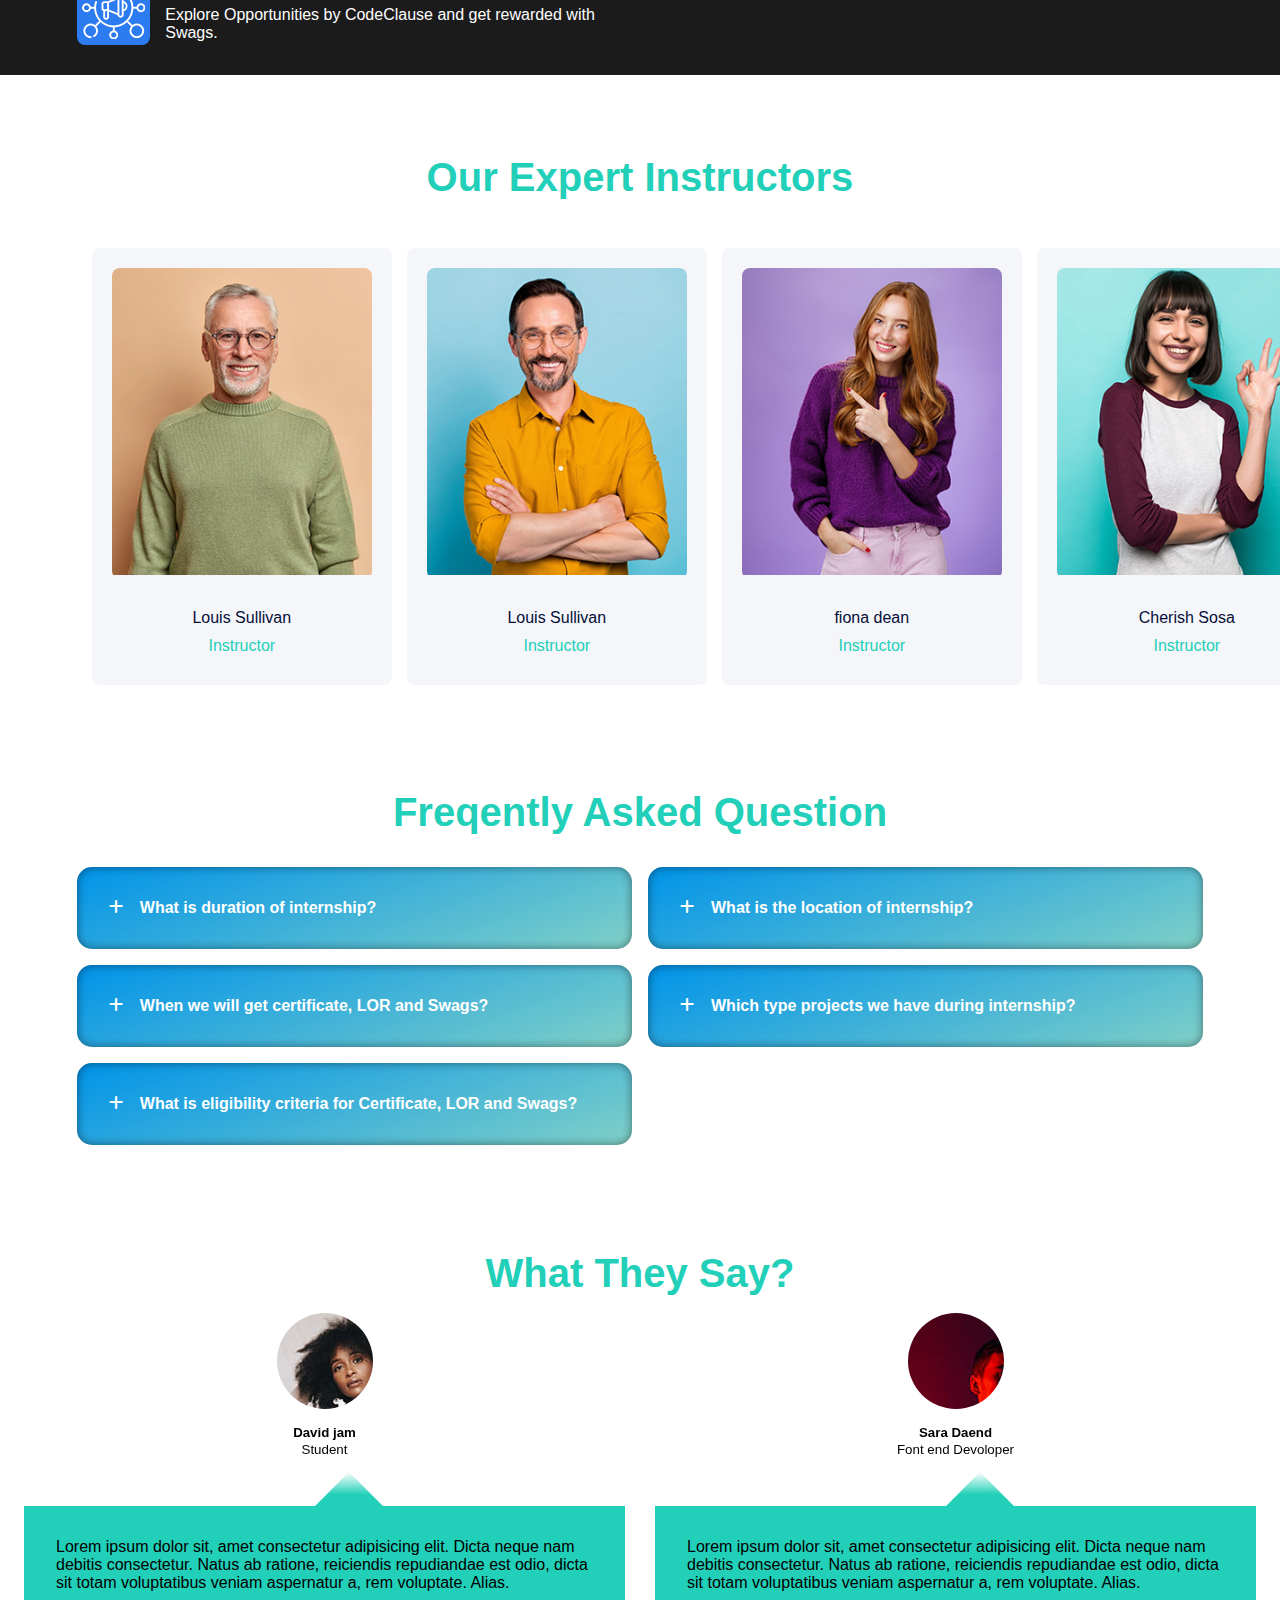
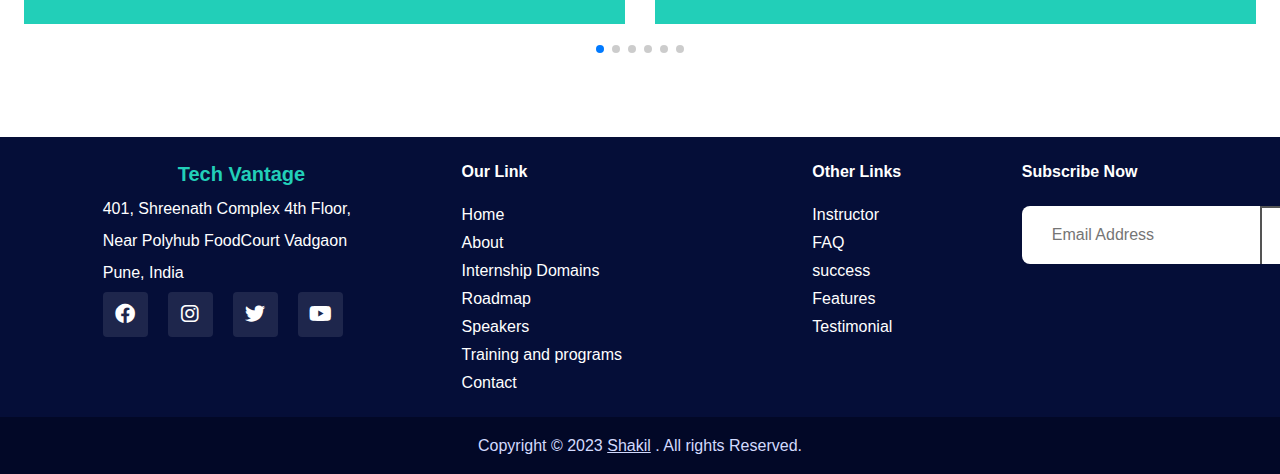
==== commit 4eb52d2e: "footer section  added" ====
--- a/index.html
+++ b/index.html
@@ -422,7 +422,79 @@
       <div class="swiper-pagination"></div>
     </section>
     <!-- End of Testimonial section -->
+
     <!-- Footer -->
+    <footer>
+      <div class="footer-grid">
+        <div class="grid-item">
+          <div class="logo">
+            <img src="https://i.ibb.co/nQSFX0R/Tech-Vantage.png" alt="" />
+            <p>Tech Vantage</p>
+          </div>
+          <div class="footer-text">
+            <p>401, Shreenath Complex 4th Floor,</p>
+            <p>Near Polyhub FoodCourt Vadgaon</p>
+            <p>Pune, India</p>
+          </div>
+          <div class="social-link">
+            <a href="#">
+              <i class="fa-brands fa-facebook"></i>
+            </a>
+            <a href="#">
+              <i class="fa-brands fa-instagram"></i>
+            </a>
+            <a href="#">
+              <i class="fa-brands fa-twitter"></i>
+            </a>
+            <a href="#">
+              <i class="fa-brands fa-youtube"></i>
+            </a>
+          </div>
+        </div>
+        <ul class="grid-item">
+          <h4 class="item-heading">Our Link</h4>
+          <ul>
+            <li class="list-item"><a>Home</a></li>
+            <li class="list-item"><a>About</a></li>
+            <li class="list-item"><a>Internship Domains</a></li>
+            <li class="list-item"><a>Roadmap</a></li>
+            <li class="list-item"><a>Speakers</a></li>
+            <li class="list-item"><a>Training and programs</a></li>
+            <li class="list-item"><a>Contact</a></li>
+          </ul>
+        </ul>
+        <ul class="grid-item">
+          <h4 class="item-heading">Other Links</h4>
+          <li class="list-item">
+            <a href="#instructor">Instructor</a>
+          </li>
+          <li class="list-item">
+            <a href="#">FAQ</a>
+          </li>
+          <li class="list-item">
+            <a href="#">success</a>
+          </li>
+          <li class="list-item">
+            <a href="#">Features</a>
+          </li>
+          <li class="list-item">
+            <a href="#">Testimonial</a>
+          </li>
+        </ul>
+        <div class="grid-item">
+          <h4 class="item-heading">Subscribe Now</h4>
+          <div class="wrapper">
+            <input type="text" name="subscribe" placeholder="Email Address" />
+            <button class="send-btn">
+              <i class="fa-solid fa-location-arrow"></i>
+            </button>
+          </div>
+        </div>
+      </div>
+      <p class="copyright">
+        Copyright &copy; 2023 <a href="#">Shakil</a> . All rights Reserved.
+      </p>
+    </footer>
 
     <button id="scrollToTopBtn"><i class="fa-solid fa-arrow-up"></i></button>
 
--- a/style.css
+++ b/style.css
@@ -10,12 +10,10 @@
    * colors 
    */
 
-  --ultramarine-blue: hsl(217, 100%, 50%);
+  --ultramarine-blue: #22cfb8;
   --lavender-blue: hsl(229, 96%, 91%);
   --oxford-blue: hsl(229, 84%, 12%);
   --light-gray: hsl(0, 0%, 80%);
-  --sonic-silver: hsl(0, 0%, 47%);
-  --blue-crayola: hsl(216, 98%, 52%);
   --cultured: hsl(228, 26%, 96%);
   --white: hsl(0, 0%, 100%);
 
@@ -121,7 +119,7 @@
 
 .text-box {
   width: 90%;
-  color: #fff;
+  color: var(--white);
   position: absolute;
   top: 50%;
   left: 50%;
@@ -144,8 +142,8 @@
 .hero-btn {
   display: inline-block;
   text-decoration: none;
-  color: #fff;
-  border: 1px solid #fff;
+  color: var(--white);
+  border: 1px solid var(--white);
   padding: 12px 34px;
   font-size: 19px;
   background: transparent;
@@ -263,7 +261,7 @@
 .features-item .wrapper {
   display: flex;
   flex-direction: column;
-  color: #fff;
+  color: var(--white);
   gap: 10px;
 }
 
@@ -358,7 +356,7 @@
 }
 
 .instructor-card .social-link a {
-  background: var(--blue-crayola);
+  background: var(--ultramarine-blue);
   width: 35px;
   height: 35px;
   display: flex;
@@ -371,7 +369,7 @@
 }
 
 .instructor-card .social-link a:hover {
-  background: var(--oxford-blue);
+  background: var(--ultramarine-blue);
 }
 
 .instructor-card:hover .social-link {
@@ -426,7 +424,7 @@
   background: linear-gradient(160deg, #0093e9 0%, #80d0c7 100%);
   padding: 2rem;
   gap: 1rem;
-  color: #fff;
+  color: var(--white);
   height: fit-content;
   cursor: pointer;
   border-radius: 15px;
@@ -501,6 +499,147 @@
   top: 0px;
 }
 
+footer {
+  background: var(--oxford-blue);
+}
+
+.footer-grid {
+  display: grid;
+  grid-template-columns: repeat(4, minmax(300px, 1fr));
+  align-items: stretch;
+  justify-items: center;
+  justify-content: space-between;
+  gap: 15px;
+  padding: 2% 6%;
+  margin-top: 3rem;
+}
+
+.footer-logo {
+  margin-bottom: 25px;
+}
+
+.footer-text p {
+  color: var(--white);
+  font-size: var(--fs-6);
+  font-family: "Roboto", sans-serif;
+  margin-top: 14px;
+  margin-bottom: 10px;
+}
+
+.social-link {
+  display: flex;
+  align-items: center;
+  gap: 20px;
+}
+
+.social-link a {
+  background: hsl(0, 0%, 100%, 0.1);
+  width: 45px;
+  height: 45px;
+  display: flex;
+  align-items: center;
+  list-style: none;
+  text-decoration: none;
+  justify-content: center;
+  border-radius: 4px;
+  transition: var(--default-transition);
+}
+
+.social-link a:hover {
+  background: var(--ultramarine-blue);
+}
+
+.social-link i {
+  color: var(--white);
+  font-size: 20px;
+}
+
+.grid-item .item-heading {
+  color: var(--white);
+  font-size: var(--fs-4);
+  margin-bottom: 25px;
+}
+
+.grid-item .list-item:not(:last-child) {
+  margin-bottom: 10px;
+}
+
+.list-item {
+  list-style: none;
+}
+
+.grid-item .list-item a {
+  color: var(--white);
+  font-size: var(--fs-6);
+  font-family: "Roboto", sans-serif;
+  display: inline-block;
+  text-decoration: none;
+  transition: var(--default-transition);
+}
+
+.grid-item .list-item a:hover {
+  transform: translateX(10px);
+  color: var(--ultramarine-blue);
+}
+
+.grid-item .wrapper {
+  position: relative;
+  border-radius: 8px;
+  overflow: hidden;
+}
+
+.grid-item .wrapper input {
+  width: 100%;
+  padding: 20px 30px;
+  padding-right: 70px;
+  color: var(--oxford-blue);
+  font-family: "Roboto", sans-serif;
+  font-size: var(--fs-6);
+  border: none;
+  outline: none;
+}
+
+.grid-item .send-btn {
+  position: absolute;
+  top: 0;
+  right: 0;
+  width: 62px;
+  height: 62px;
+  background: var(--red-orange-color-wheel);
+  display: flex;
+  justify-content: center;
+  align-items: center;
+  transition: var(--default-transition);
+}
+
+.grid-item .send-btn i{
+  font-size: 25px;
+  color: var(--oxford-blue);
+}
+
+.grid-item .send-btn:hover {
+  background: var(--ultramarine-blue);
+}
+
+.copyright {
+  background: hsl(231, 90%, 8%);
+  text-align: center;
+  color: var(--lavender-blue);
+  font-size: var(--fs-6);
+  padding: 15px var(--px);
+  line-height: 1.7;
+  font-family: "Roboto", sans-serif;
+}
+.copyright a {
+  display: inline-block;
+  color: var(--red-orange-color-wheel);
+  transition: var(--default-transition);
+}
+
+.copyright a:hover {
+  color: var(--ultramarine-blue);
+}
+
 /* move to top */
 
 #scrollToTopBtn {
@@ -510,11 +649,28 @@
   right: 20px;
   font-size: 24px;
   background-color: #3498db;
-  color: #fff;
+  color: var(--white);
   border: none;
-  border-radius: 50%;
+  border-radius: 5px;
   padding: 10px 15px;
   cursor: pointer;
+  z-index: 30;
+  transition: background-color 0.3s ease;
+  animation: popUpDown 0.5s infinite alternate; /* Add this line for the pop-up and down animation */
+}
+
+#scrollToTopBtn:hover {
+  background-color: #2980b9;
+  animation: none; /* Disable the animation on hover */
+}
+
+@keyframes popUpDown {
+  0% {
+      transform: translateY(0);
+  }
+  100% {
+      transform: translateY(-10px);
+  }
 }
 
 /* media quires */
@@ -547,7 +703,7 @@
   }
   nav .fa {
     display: block;
-    color: #fff;
+    color: var(--white);
     margin: 10px;
     font-size: 22px;
     cursor: pointer;
@@ -562,8 +718,8 @@
   .hero-btn {
     display: inline-block;
     text-decoration: none;
-    color: #fff;
-    border: 1px solid #fff;
+    color: var(--white);
+    border: 1px solid var(--white);
     padding: 6px 18px;
     font-size: 12px;
     background: transparent;
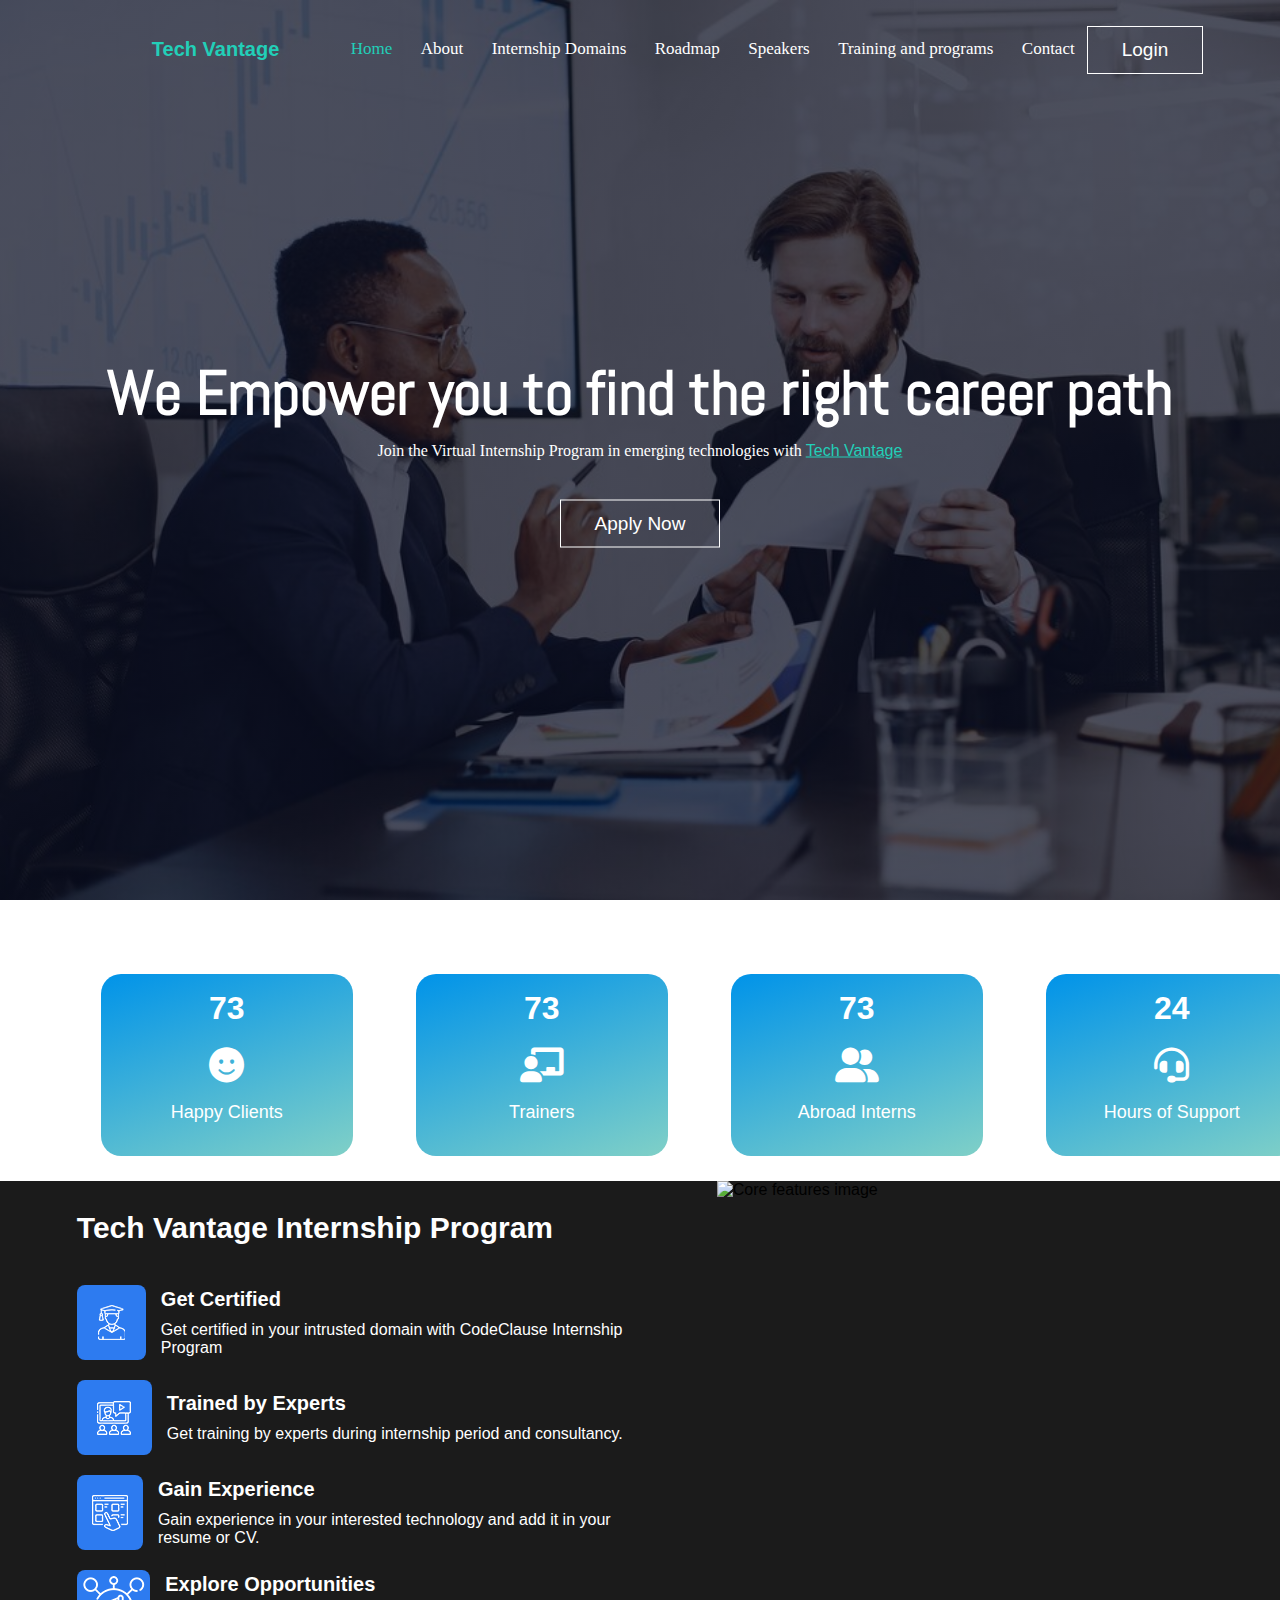
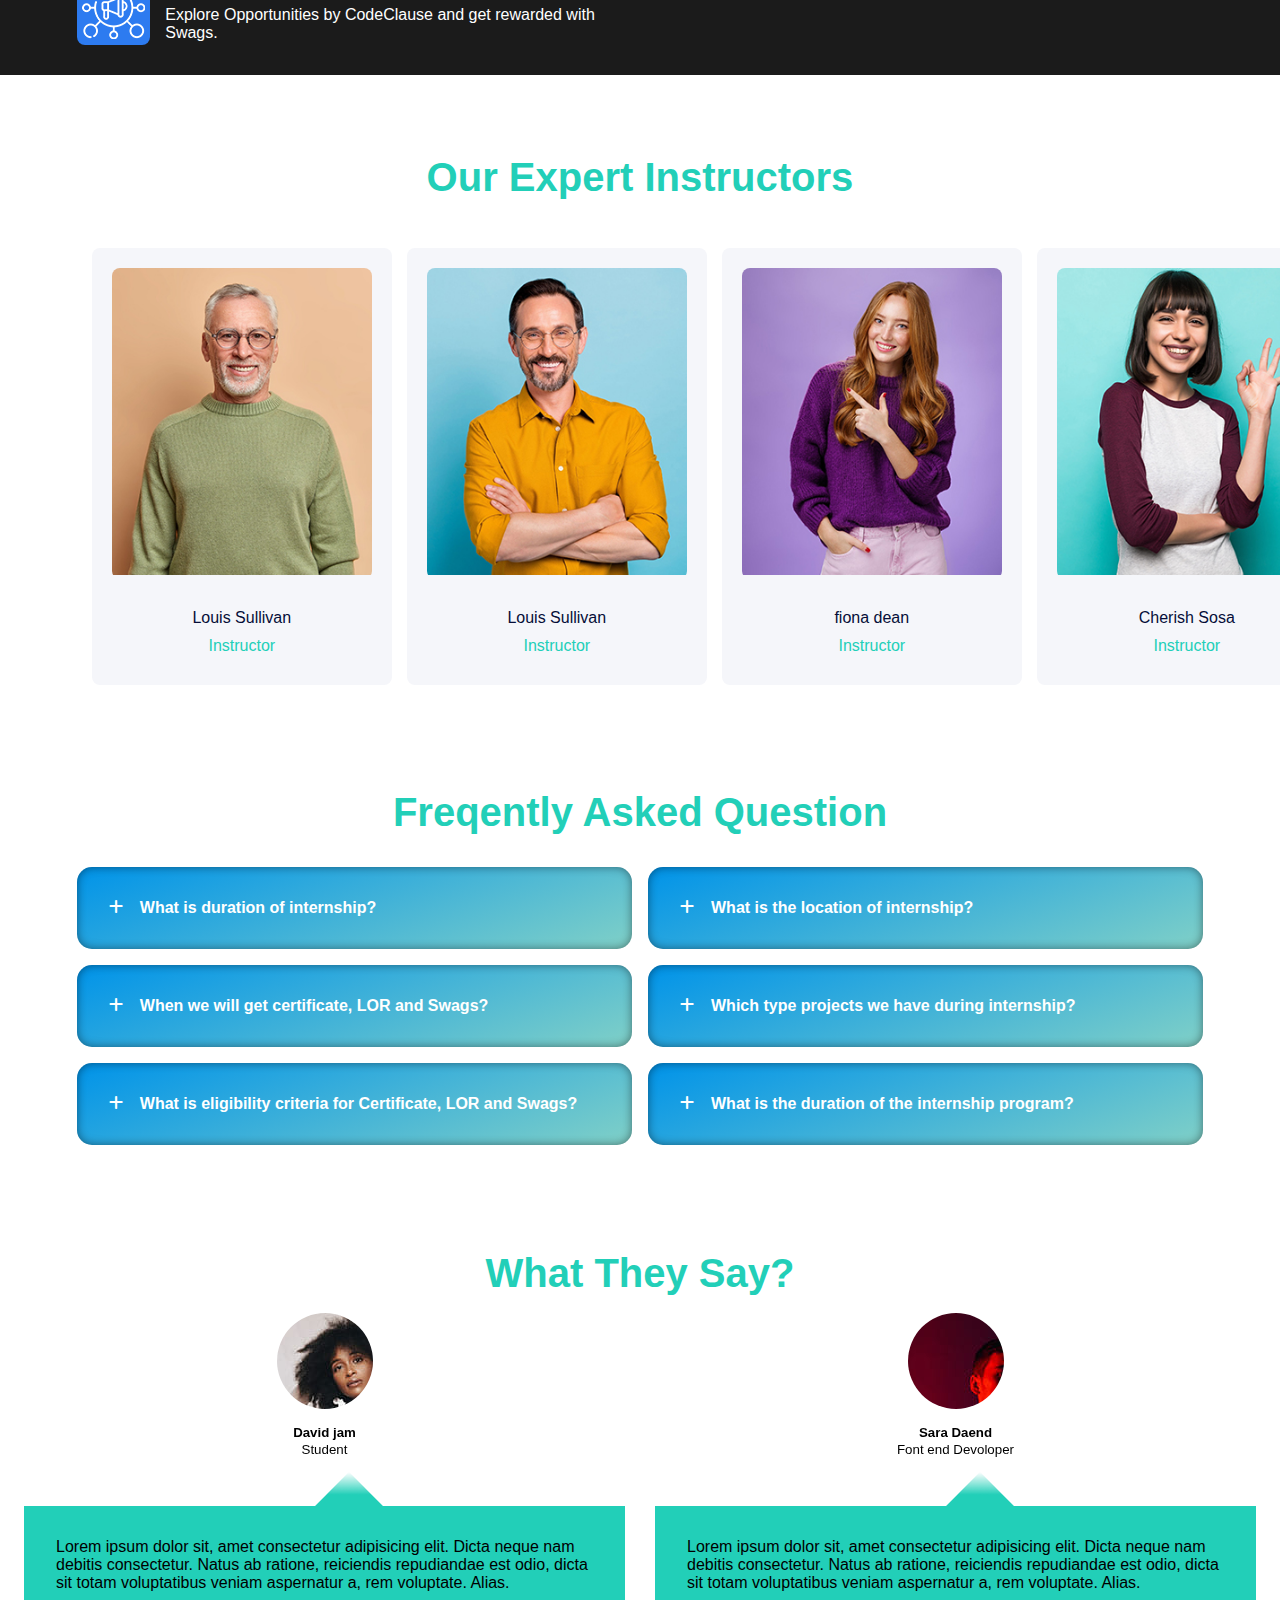
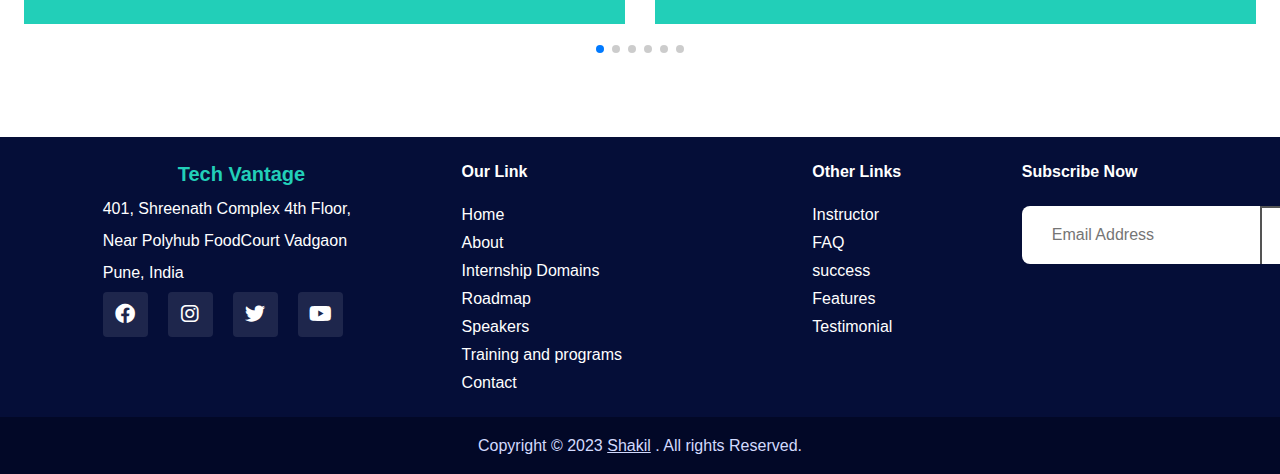
==== commit 253a6071: "a question  added" ====
--- a/index.html
+++ b/index.html
@@ -291,6 +291,17 @@
             </p>
           </div>
         </article>
+        <article class="faq">
+          <div class="fa_icon"><i class="fa-solid fa-plus"></i></div>
+          <div class="question_answer">
+            <h4>What is the duration of the internship program?</h4>
+            <p>
+              The duration of the internship program is typically 3 months.
+              However, this may vary based on the specific internship position
+              and company policies.
+            </p>
+          </div>
+        </article>
       </div>
     </section>
 
--- a/style.css
+++ b/style.css
@@ -737,6 +737,9 @@
   .instructor-grid {
     grid-template-columns: repeat(1, minmax(300px, 1fr));
   }
+  .footer-grid {
+    grid-template-columns: repeat(1, minmax(300px, 1fr));
+  }
 }
 
 @media (min-width: 601px) and (max-width: 1024px) {
@@ -749,4 +752,7 @@
   .instructor-grid {
     grid-template-columns: repeat(2, minmax(300px, 1fr));
   }
-}
+  .footer-grid {
+    grid-template-columns: repeat(2, minmax(300px, 1fr));
+  }
+}
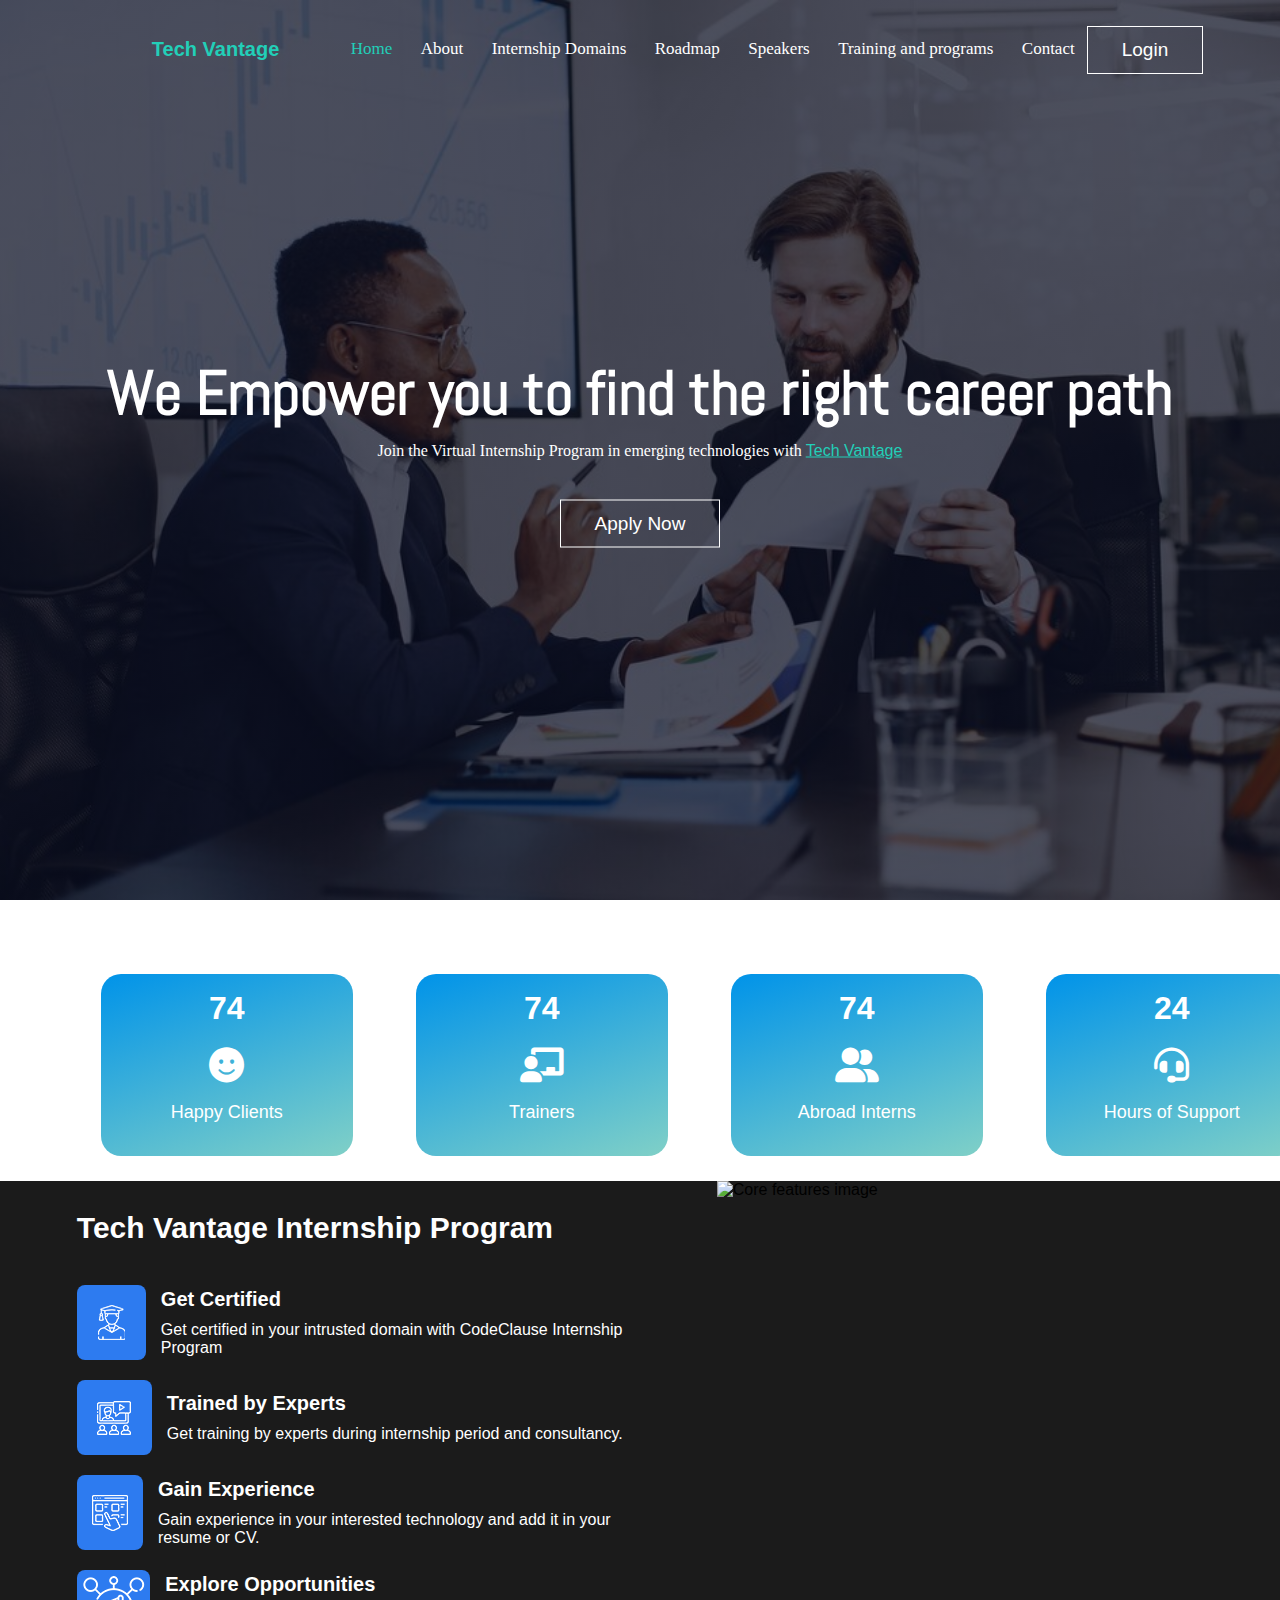
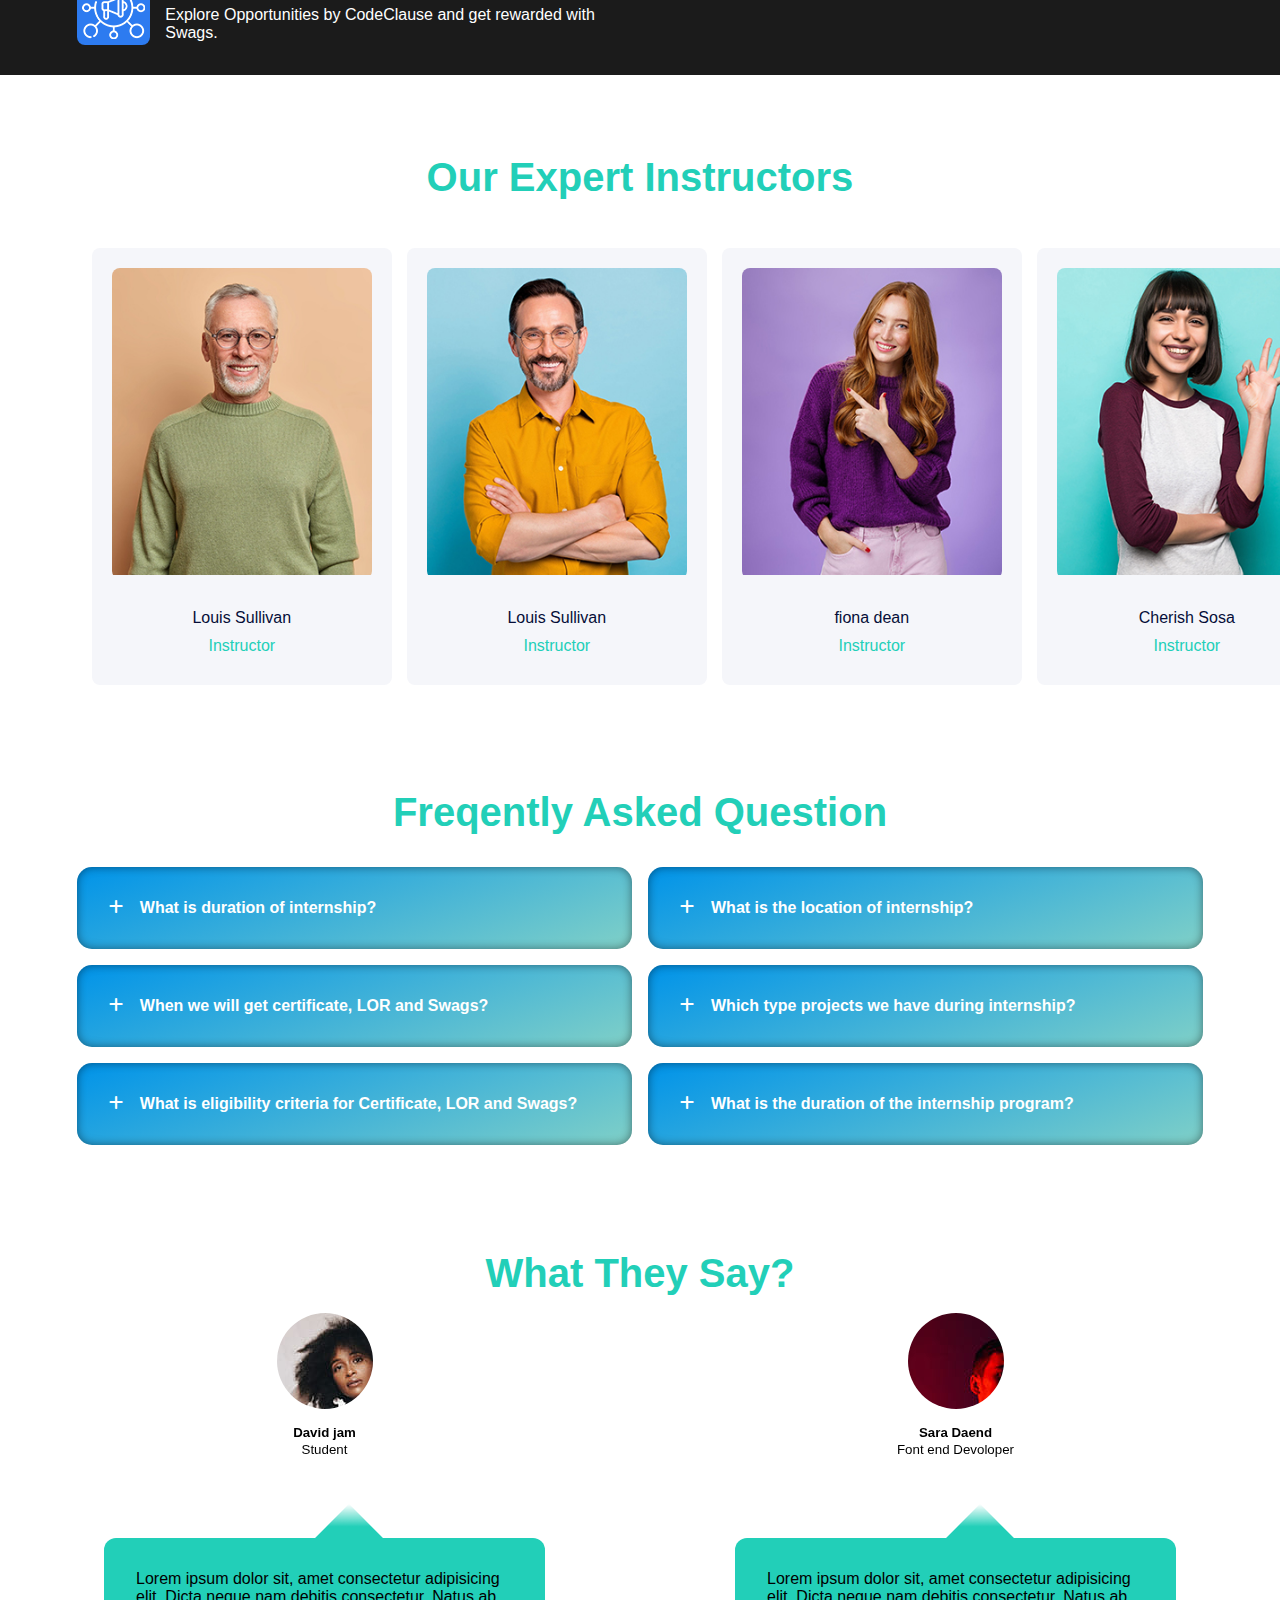
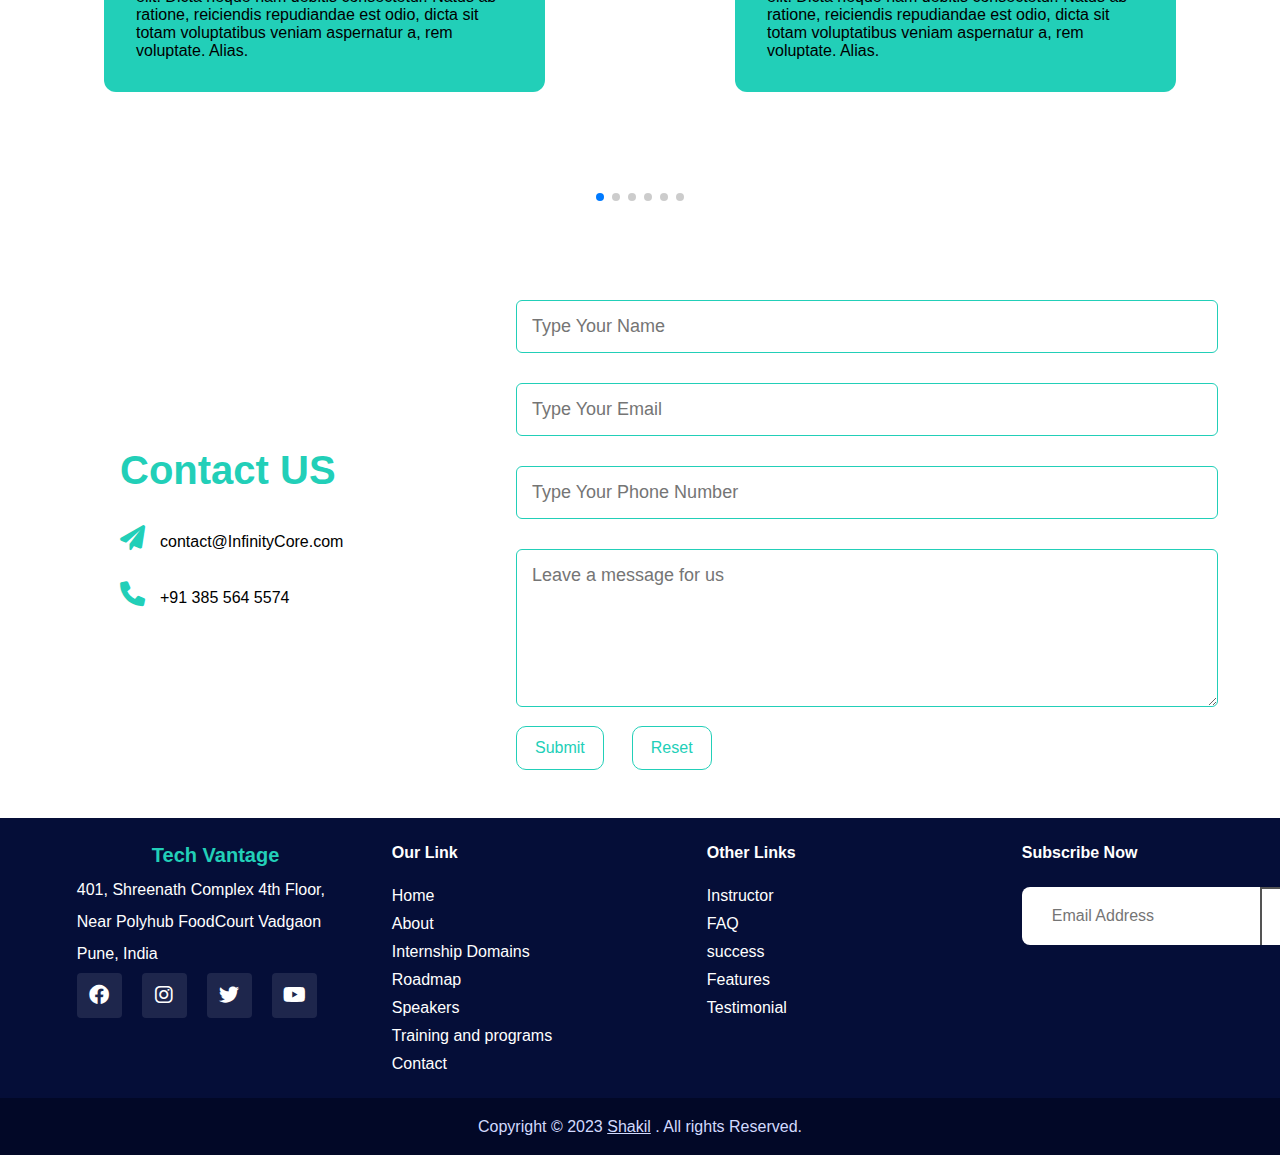
==== commit 188a6eff: "completed" ====
--- a/index.html
+++ b/index.html
@@ -434,6 +434,56 @@
     </section>
     <!-- End of Testimonial section -->
 
+    <!-- Contact -->
+    <div id="contact">
+      <div class="container">
+        <div class="row">
+          <div class="contact-left">
+            <h1 class="sub-title">Contact US</h1>
+            <p><i class="fa-solid fa-paper-plane"></i>contact@InfinityCore.com</p>
+            <p><i class="fa-solid fa-phone"></i>+91 385 564 5574</p>
+            
+          </div>
+          <div class="contact-right">
+            <form name="submit-to-google-sheet">
+              <input
+                type="text"
+                name="Name"
+                placeholder="Type Your Name"
+                required
+              />
+              <input
+                type="email"
+                name="Email"
+                id="email"
+                placeholder="Type Your Email"
+                required
+              />
+              <input
+                type="number"
+                name="Phone"
+                id="Phone"
+                placeholder="Type Your Phone Number"
+                required
+              />
+
+              <textarea
+                name="Message"
+                rows="6"
+                placeholder="Leave a message for us"
+              ></textarea>
+              <div class="buttons">
+                <button type="submit " class="footer-btn">Submit</button>
+                <br />
+                <button type="reset " class="footer-btn">Reset</button>
+              </div>
+            </form>
+            <span id="msg"></span>
+          </div>
+        </div>
+      </div>
+    </div>
+
     <!-- Footer -->
     <footer>
       <div class="footer-grid">
--- a/style.css
+++ b/style.css
@@ -14,7 +14,6 @@
   --lavender-blue: hsl(229, 96%, 91%);
   --oxford-blue: hsl(229, 84%, 12%);
   --light-gray: hsl(0, 0%, 80%);
-  --cultured: hsl(228, 26%, 96%);
   --white: hsl(0, 0%, 100%);
 
   /**
@@ -479,8 +478,9 @@
 .testimonial_body {
   background: #22cfb8;
   padding: 2rem;
-  margin-top: 3rem;
+  margin : 80px;
   position: relative;
+  border-radius: 12px;
 }
 
 .testimonial_body::before {
@@ -499,6 +499,65 @@
   top: 0px;
 }
 
+/* contact */
+.row {
+  display: flex;
+  justify-content: space-between;
+  align-items: center;
+  margin: 20px;
+}
+
+.contact-left {
+  flex-basis: 30%;
+  margin-left: 100px;
+}
+
+.contact-left p {
+  margin-top: 30px;
+}
+
+.contact-left .sub-title{
+  text-align: start;
+  margin-bottom: 2rem;
+  font-size: 2.5rem;
+  font-weight: bold;
+  color: #22cfb8;
+}
+
+.contact-left p i {
+  color: var(--ultramarine-blue);
+  margin-right: 15px;
+  font-size: 25px;
+}
+
+.contact-right {
+  flex-basis: 60%;
+}
+
+
+.contact-right form {
+  width: 90%;
+}
+
+form input,
+form textarea {
+  width: 100%;
+  padding: 15px;
+  margin: 15px 0;
+  color: var(--oxford-blue);
+  font-size: 18px;
+  border: 1px solid var(--ultramarine-blue);
+  border-radius: 6px;
+}
+
+
+.buttons {
+  display: flex;
+  align-items: center;
+  gap: 14px;
+}
+
+/* footer */
 footer {
   background: var(--oxford-blue);
 }
@@ -507,7 +566,7 @@
   display: grid;
   grid-template-columns: repeat(4, minmax(300px, 1fr));
   align-items: stretch;
-  justify-items: center;
+  justify-items: start;
   justify-content: space-between;
   gap: 15px;
   padding: 2% 6%;
@@ -612,7 +671,7 @@
   transition: var(--default-transition);
 }
 
-.grid-item .send-btn i{
+.grid-item .send-btn i {
   font-size: 25px;
   color: var(--oxford-blue);
 }
@@ -666,10 +725,10 @@
 
 @keyframes popUpDown {
   0% {
-      transform: translateY(0);
+    transform: translateY(0);
   }
   100% {
-      transform: translateY(-10px);
+    transform: translateY(-10px);
   }
 }
 
@@ -740,6 +799,20 @@
   .footer-grid {
     grid-template-columns: repeat(1, minmax(300px, 1fr));
   }
+  .row{
+    flex-direction: column;
+    margin: 0 10px;
+  }
+  .contact-left{
+    flex-basis: 100%;
+    margin-left: 0px;
+  }
+  .contact-right{
+    flex-basis: 100%;
+  }
+  .contact-right form {
+    width: 90%;
+  }  
 }
 
 @media (min-width: 601px) and (max-width: 1024px) {
@@ -756,3 +829,23 @@
     grid-template-columns: repeat(2, minmax(300px, 1fr));
   }
 }
+
+.footer-btn {
+  display: inline-block;
+  text-decoration: none;
+  color: var(--ultramarine-blue);
+  border: 1px solid var(--ultramarine-blue);
+  padding: 12px 18px;
+  font-size: 16px;
+  background: transparent;
+  position: relative;
+  font-weight: 500;
+  border-radius: 10px;
+  cursor: pointer;
+  transition: var(--default-transition);
+}
+
+.footer-btn:hover {
+  background-color: var(--ultramarine-blue);
+  color: var(--white);
+}